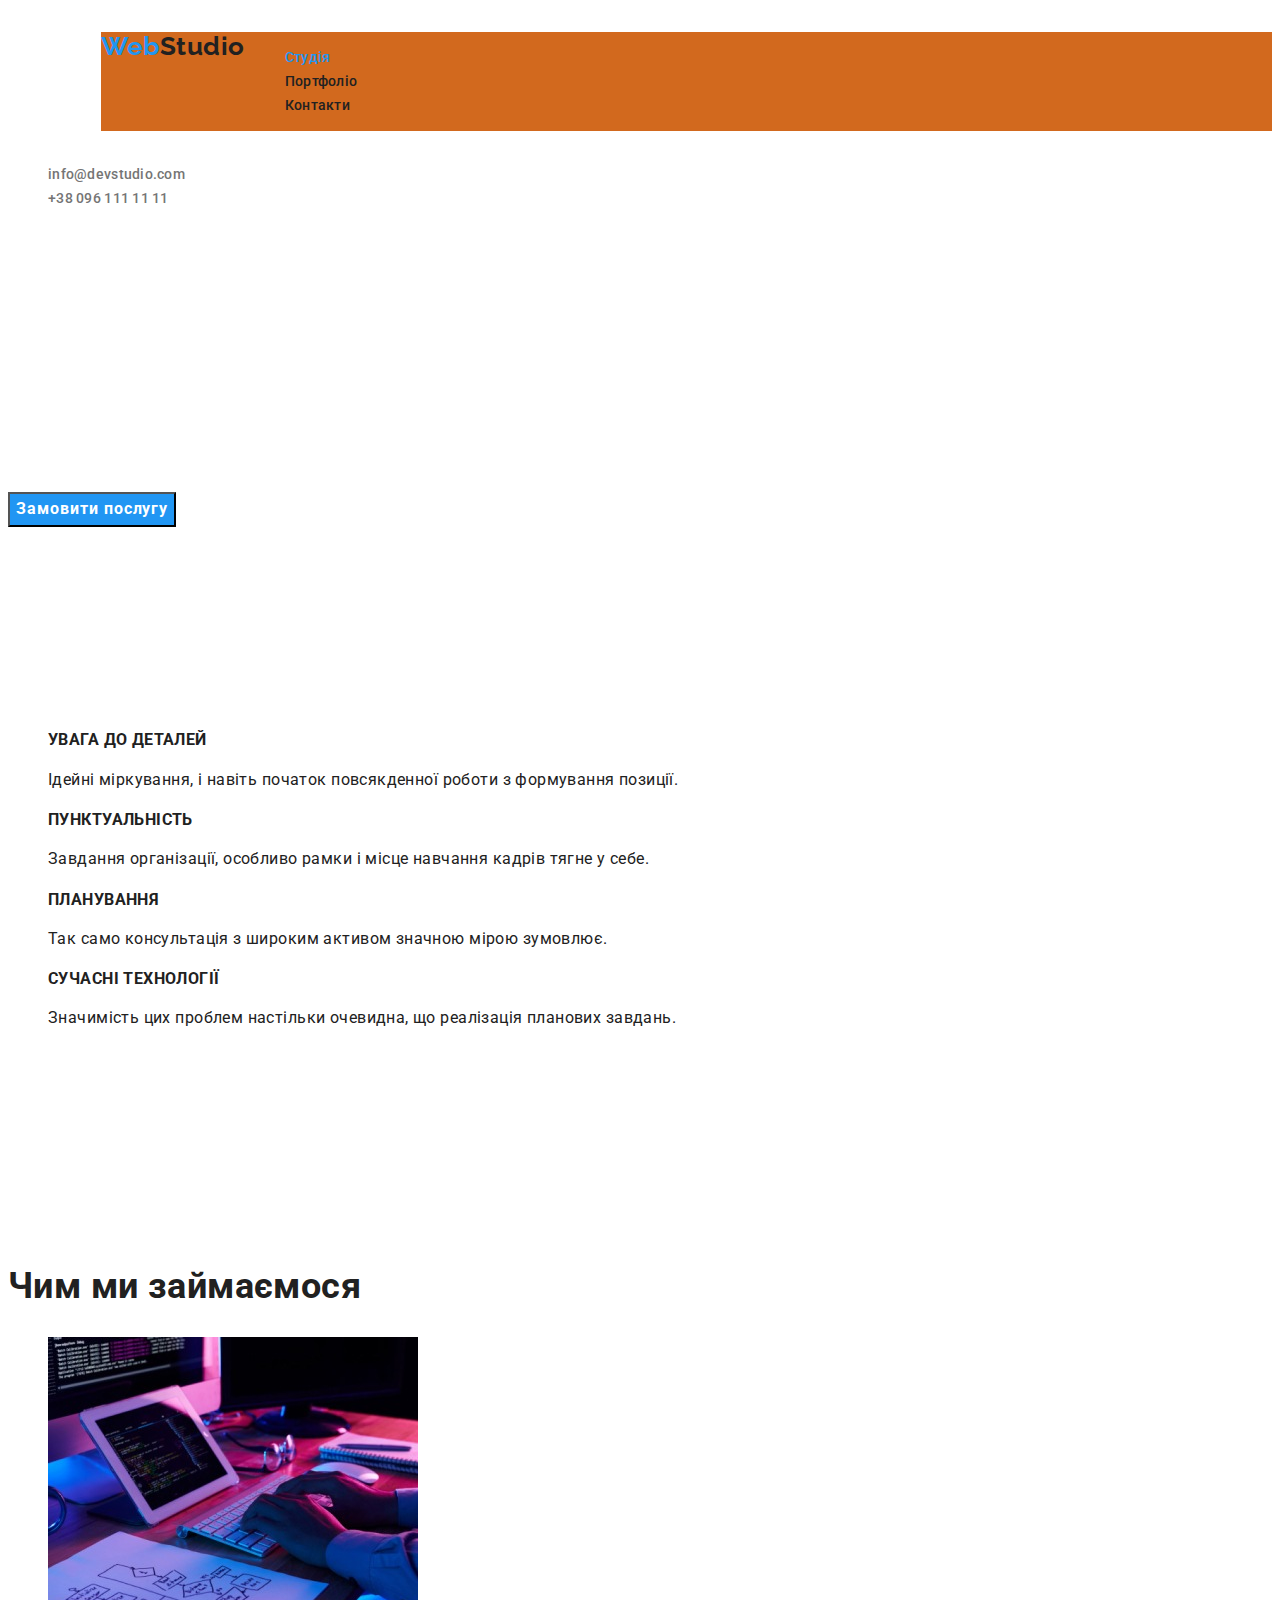
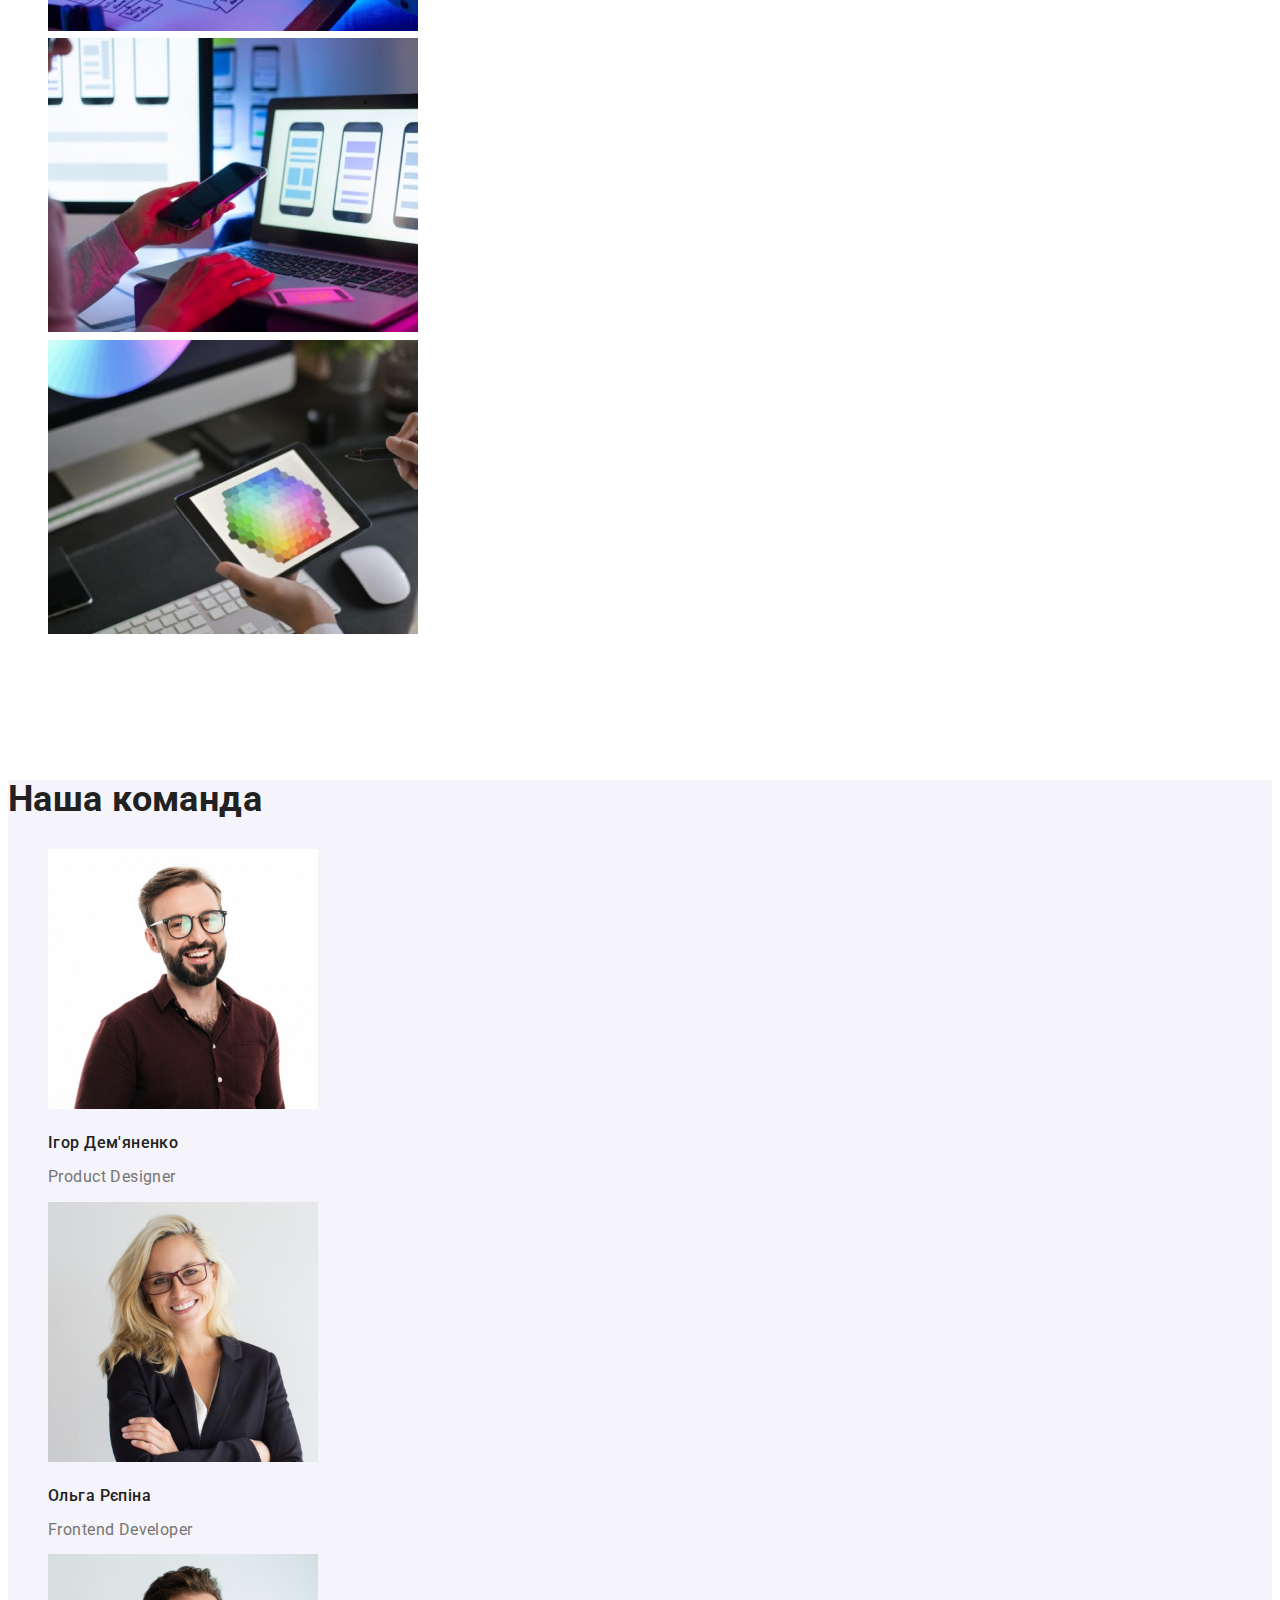
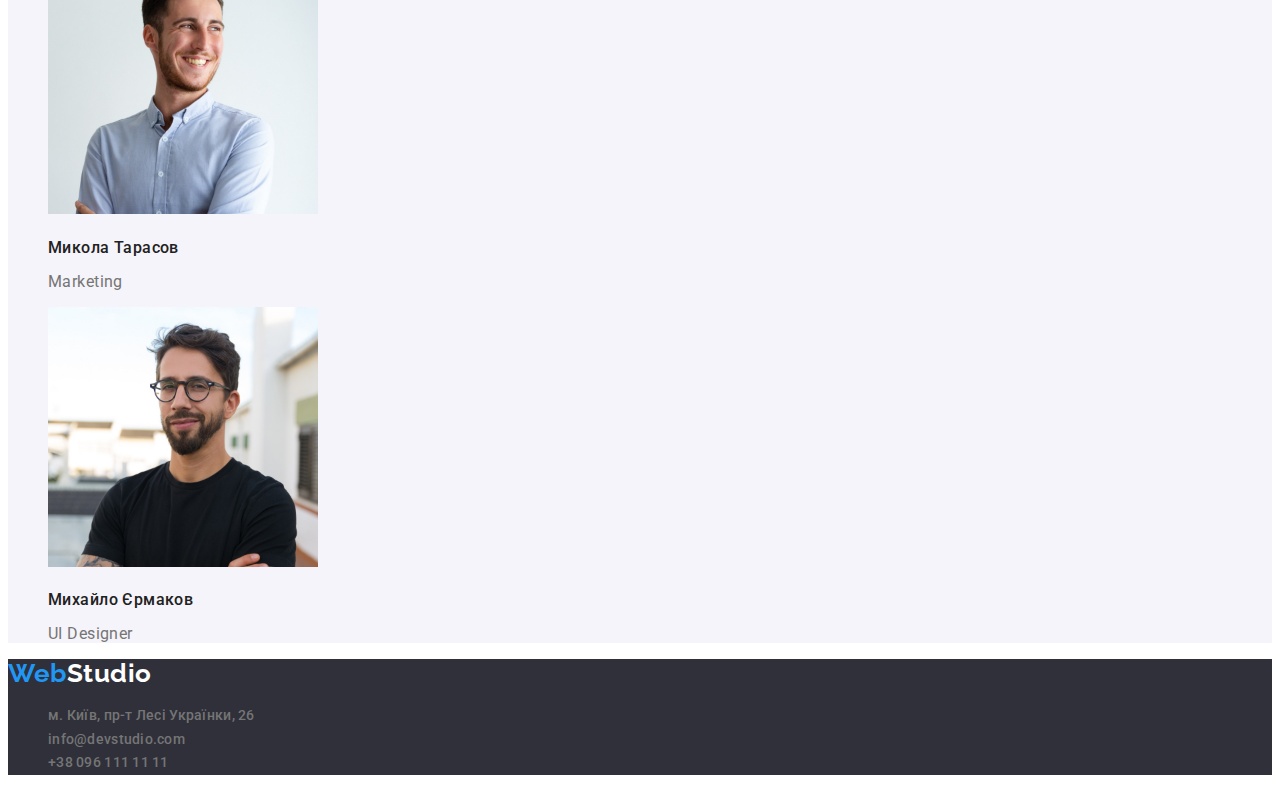
==== index.html @ f7df2177 "update" ====
<!DOCTYPE html>
<html lang="uk">

<head>
    <meta charset="UTF-8">
    <meta http-equiv="X-UA-Compatible" content="IE=edge">
    <meta name="viewport" content="width=device-width, initial-scale=1.0">
    <link rel="preconnect" href="https://fonts.googleapis.com">
    <link rel="preconnect" href="https://fonts.gstatic.com" crossorigin>
    <link href="https://fonts.googleapis.com/css2?family=Raleway:wght@700&family=Roboto:wght@400;500;700;900&display=swap"
        rel="stylesheet">
    <link rel="stylesheet" href="css/styles.css">
    <link rel="stylesheet" href="node_modules/modern-normalize/modern-normalize.css">
    <link rel="stylesheet" href="https://cdnjs.cloudflare.com/ajax/libs/modern-normalize/1.1.0/modern-normalize.min.css"
        integrity="sha512-wpPYUAdjBVSE4KJnH1VR1HeZfpl1ub8YT/NKx4PuQ5NmX2tKuGu6U/JRp5y+Y8XG2tV+wKQpNHVUX03MfMFn9Q=="
        crossorigin="anonymous" referrerpolicy="no-referrer" />
    <title>WebStudio</title>
</head>

<body>
    <!--Header-->
    <header>
        <div>
        <nav class="nav-list">
            <a href="" class="webstudio"><span>Web</span>Studio</a>
            <ul class="site-nav">
                <li><a  href="index.html" class="link current">Студія</a></li>
                <li><a  href="portfolio.html" class="link">Портфоліо</a></li>
                <li><a  href="" class="link">Контакти</a></li>
            </ul>
        </nav>
        </div>
        <!--Contacts-->
        <div class="inline">
        <ul class="contacts">
            <li>
                <a href="mailto:info@devstudio.com">info@devstudio.com</a>
            </li>
            <li>
                <a href="tel:+380961111111">+38 096 111 11 11</a>
            </li>
        </ul>
        </div>
    </header>
    <main>

        <!--Banner-->
    <section class="section">  
        <div class="banner">
            <h1 class="heading">Ефективні рішення для вашого бізнесу</h1>
            <button type="button" class="buttons">Замовити послугу</button>
        </div>
    </section>

        <!--Benefits-->
        <section class="section">
            <div>
            <h2 class="visually-hidden">Наші переваги</h2>
            <ul>
                <li>
                    <h3 class="benefits">Увага до деталей</h3>
                    <p>Ідейні міркування, і навіть початок повсякденної роботи з формування позиції.</p>
                </li>
                <li>
                    <h3 class="benefits">Пунктуальність</h3>
                    <p>Завдання організації, особливо рамки і місце навчання кадрів тягне у себе.</p>
                </li>
                <li>
                    <h3 class="benefits">Планування</h3>
                    <p>Так само консультація з широким активом значною мірою зумовлює.</p>
                </li>
                <li>
                    <h3 class="benefits">Сучасні технології</h3>
                    <p>Значимість цих проблем настільки очевидна, що реалізація планових завдань.</p>
                </li>
            </ul>
            </div>
        </section>

        <!--Work-->
        <section class="section">
            <div>
            <h2 class="work">Чим ми займаємося</h2>
            <ul>
                <li><img src="images/box1.jpg" alt="фото1" width="370" height="294"></li>
                <li><img src="images/box2.jpg" alt="фото2" width="370" height="294"></li>
                <li><img src="images/box3.jpg" alt="фото3" width="370" height="294"></li>
            </ul>
            </div>
        </section>

        <!--Commands-->
        <section class="commands">
            <div>
            <h2 class="our-team">Наша команда</h2>
            <ul>
                <li><img src="images/img1.jpg" alt="Ігор Дем'яненко" width="270" height="260">
                    <h3 class="team">Ігор Дем'яненко</h3>
                    <p class="paragraph">Product Designer</p>
                </li>
                <li><img src="images/img2.jpg" alt="Ольга Рєпіна" width="270" height="260">
                    <h3 class="team">Ольга Рєпіна</h3>
                    <p class="paragraph">Frontend Developer</p>
                </li>
                <li><img src="images/img3.jpg" alt="Микола Тарасов" width="270" height="260">
                    <h3 class="team">Микола Тарасов</h3>
                    <p class="paragraph">Marketing</p>
                </li>
                <li><img src="images/img4.jpg" alt="Михайло Єрмаков" width="270" height="260">
                    <h3 class="team">Михайло Єрмаков</h3>
                    <p class="paragraph">UI Designer</p>
                </li>
            </ul>
            </div>
        </section>
    </main>

    <!--Footer-->
    <footer>
        <a href="" class="webstudio"><span>Web</span><span class="studio-logo">Studio</span></a>
        <address>
            <ul class="contacts">
                <li>
                    <a href="https://www.google.com/maps/d/viewer?mid=10uSM3H-mIU3GznYo2szRIEphczw&hl=en_US&ll=50.426968125441725%2C30.542743294286606&z=16"
                        target="_blank" rel="noopener noreferrer">м. Київ, пр-т Лесі Українки, 26</a>
                </li>
                <li>
                    <a href="mailto:info@devstudio.com">info@devstudio.com</a>
                </li>
                <li>
                    <a href="tel:+380961111111">+38 096 111 11 11</a>
                </li>
            </ul>
        </address>
    </footer>
</body>

</html>
---- css/styles.css ----
body {
    font-family: 'Roboto', sans-serif;
    background-color: var( --body-color);
    color: var(--text-color);
    font-weight: 400;
    font-size: 14px;
    line-height: 1.7;
    letter-spacing: 0.03em;
}
:root {
    --body-color: #fff;
    --text-color: #757575;
    --a-color: #2196F3;
    --title-color: #212121;
    --bg-color: #F5F4FA;
    --caption-color: #2F303A;
    --heading-color: #FFFFFF;
    --buttons-hover: #188CE8;
}
/* button */
.btn {
    font-weight: 500;
    font-size: 16px;
    line-height: 1.6;
    text-align: center;
    letter-spacing: 0.03em;
    font-family: inherit;
    background-color: var(--bg-color);
    color: var(--title-color);
}
button {
    cursor: pointer;
}
button:hover, button:focus {
    background-color: var(--a-color);
    color: var(--heading-color);
    filter: drop-shadow(0px 4px 4px rgba(0, 0, 0, 0.25));
}
.buttons {
    font-weight: 700;
    font-size: 16px;
    line-height: 1.8;
    text-align: center;
    letter-spacing: 0.06em;
    font-family: inherit;
    background-color: var(--a-color);
    color: var(--heading-color);

}
.buttons:hover, .buttons:focus {
    background-color: var(--buttons-hover);
}
.btn:active {
    filter: drop-shadow(0px 4px 4px rgba(0, 0, 0, 0.25));
}

/* links */
.caption {
    background-color: var(--caption-color);
}
.section-portfolio {
    background-color: var(--heading-color);
}
a {
    text-decoration: none;
    font-weight: 500;
    line-height: 1.1;
    letter-spacing: 0.02em;
    color: var(--title-color);
}
a:focus, a:hover {
    color: var(--a-color);
}

.contacts a {
    color:  var(--text-color);
    font-style: normal;
}
.contacts a:hover, .contacts a:focus{
    color: var(--a-color);
}
.webstudio {
    font-family: 'Raleway', sans-serif;
    font-weight: 700;
    font-size: 26px;
    line-height: 1.1;
}
span {
    color: var(--a-color);
}
header {
    background-color: var(--heading-color);
}
.site-nav .link.current {
color: var(--a-color);
}

/* text */
.heading {
    color: var(--heading-color);
    margin-left: 452px;
}
h1 {
    font-weight: 900;
    font-size: 44px;
    line-height: 1.3;
    letter-spacing: 0.06em;
    text-transform: uppercase;
    color: var(--title-color);
}
h2 {
    color: var(--title-color);
}
p {
    font-family: 'Roboto';
    font-size: 16px;
    line-height: 1.8;
    color: var(--title-color);
}
.team {
    font-weight: 500;
    font-size: 16px;
    line-height: 19px;   
    color: var(--title-color);
}
.paragraph {
    line-height: 1.1;
    color: var(--text-color);
}
.project-paragraphs {
    line-height: 1.8;
    color: var(--text-color);
}


ul {
    list-style: none;
}
.projects-names {
    font-weight: 700;
    font-size: 18px;
    line-height: 2;
    letter-spacing: 0.06em;
    color: var(--title-color);
}
.benefits {
    font-weight: 700;
    line-height: 1.1;
    text-transform: uppercase;
    color: var(--title-color);
}
.work, .our-team {
    font-weight: 700;
    font-size: 36px;
    line-height: 1.1;
}

.commands {
    background-color: var(--bg-color);
}
/* footer */
footer {
    background-color: var( --caption-color);

}

.studio-logo {
    color: var(--heading-color);
}

.visually-hidden { 
    position: absolute; 
    width: 1px;  
    height: 1px; 
    margin: -1px;  
    border: 0;  
    padding: 0;
    white-space: nowrap; 
    clip-path: inset(100%);
    clip: rect(0 0 0 0);  
    overflow: hidden;
}


.section {
    padding-top: 94px;
    padding-bottom: 94px;
}

.nav-list {
    display: flex;
    margin-top: 32px;
    margin-bottom: 32px;
    margin-left: 93px;
    background-color: chocolate;
}
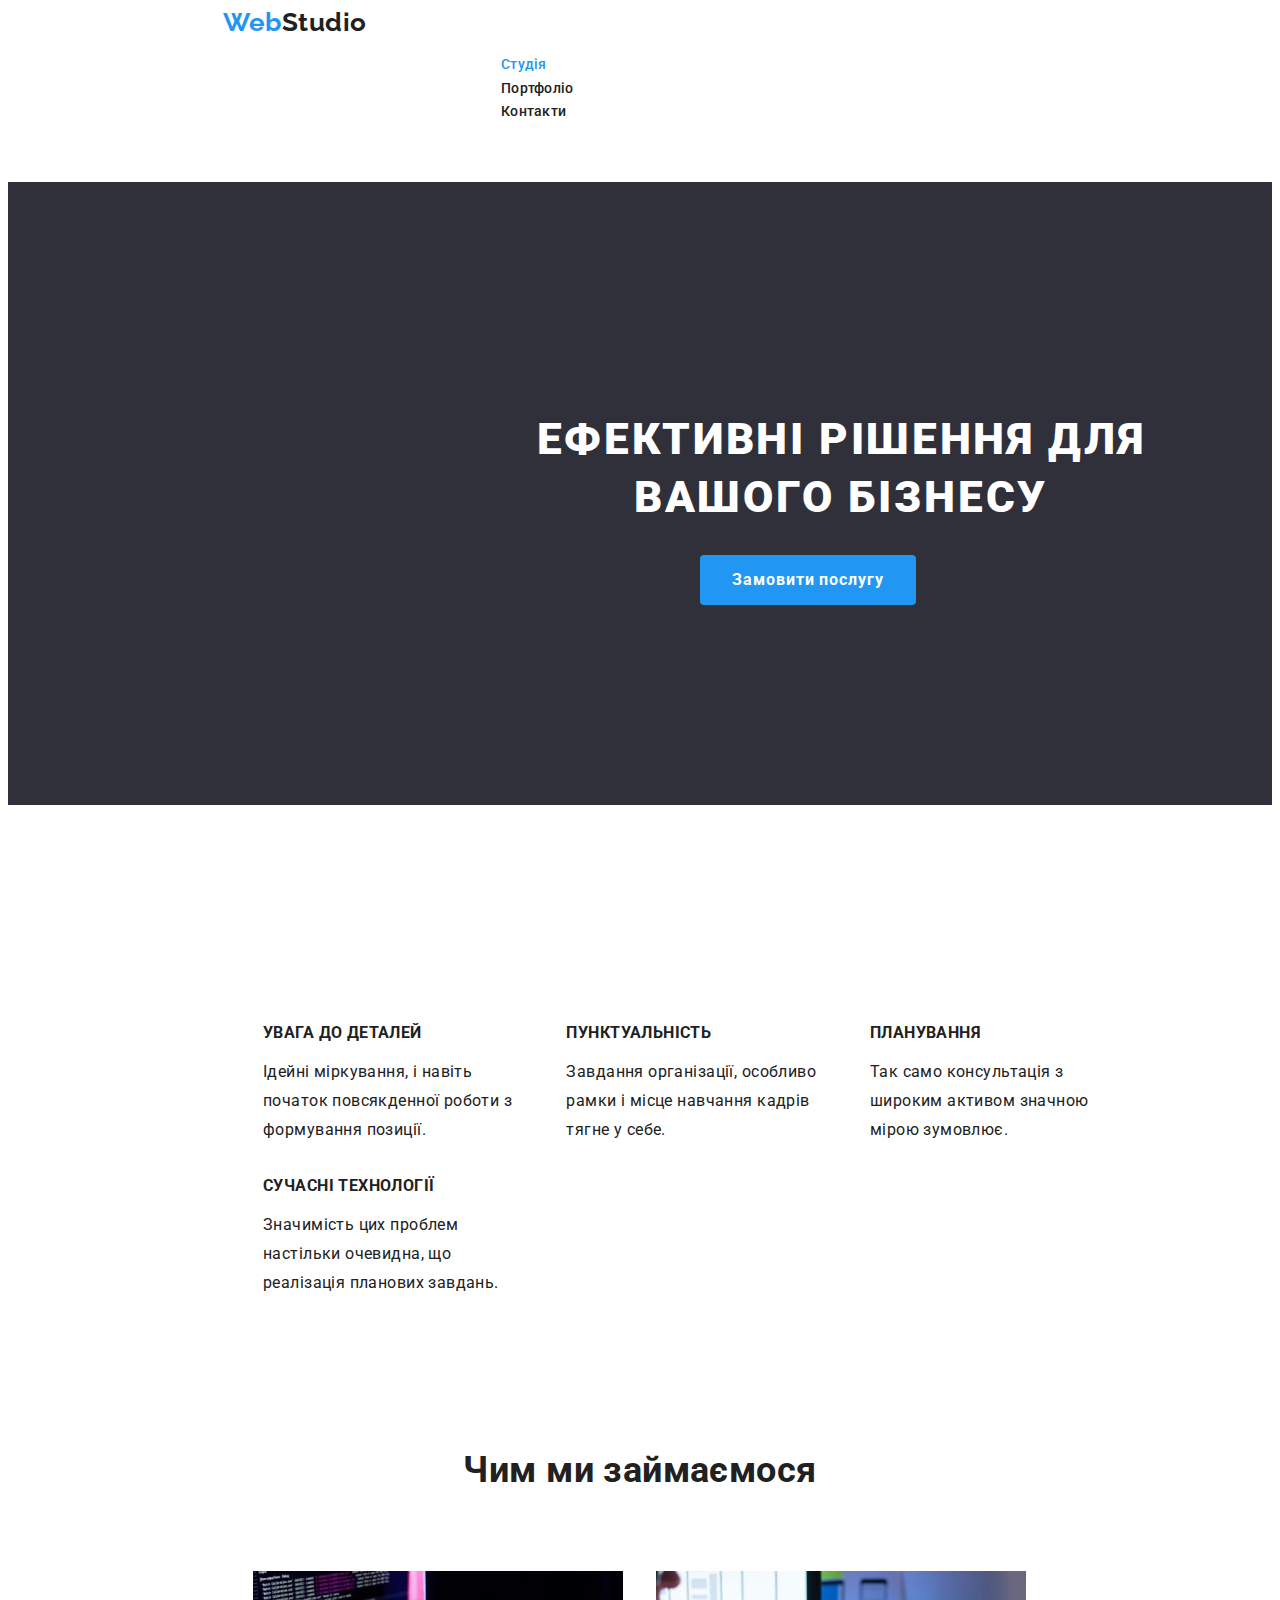
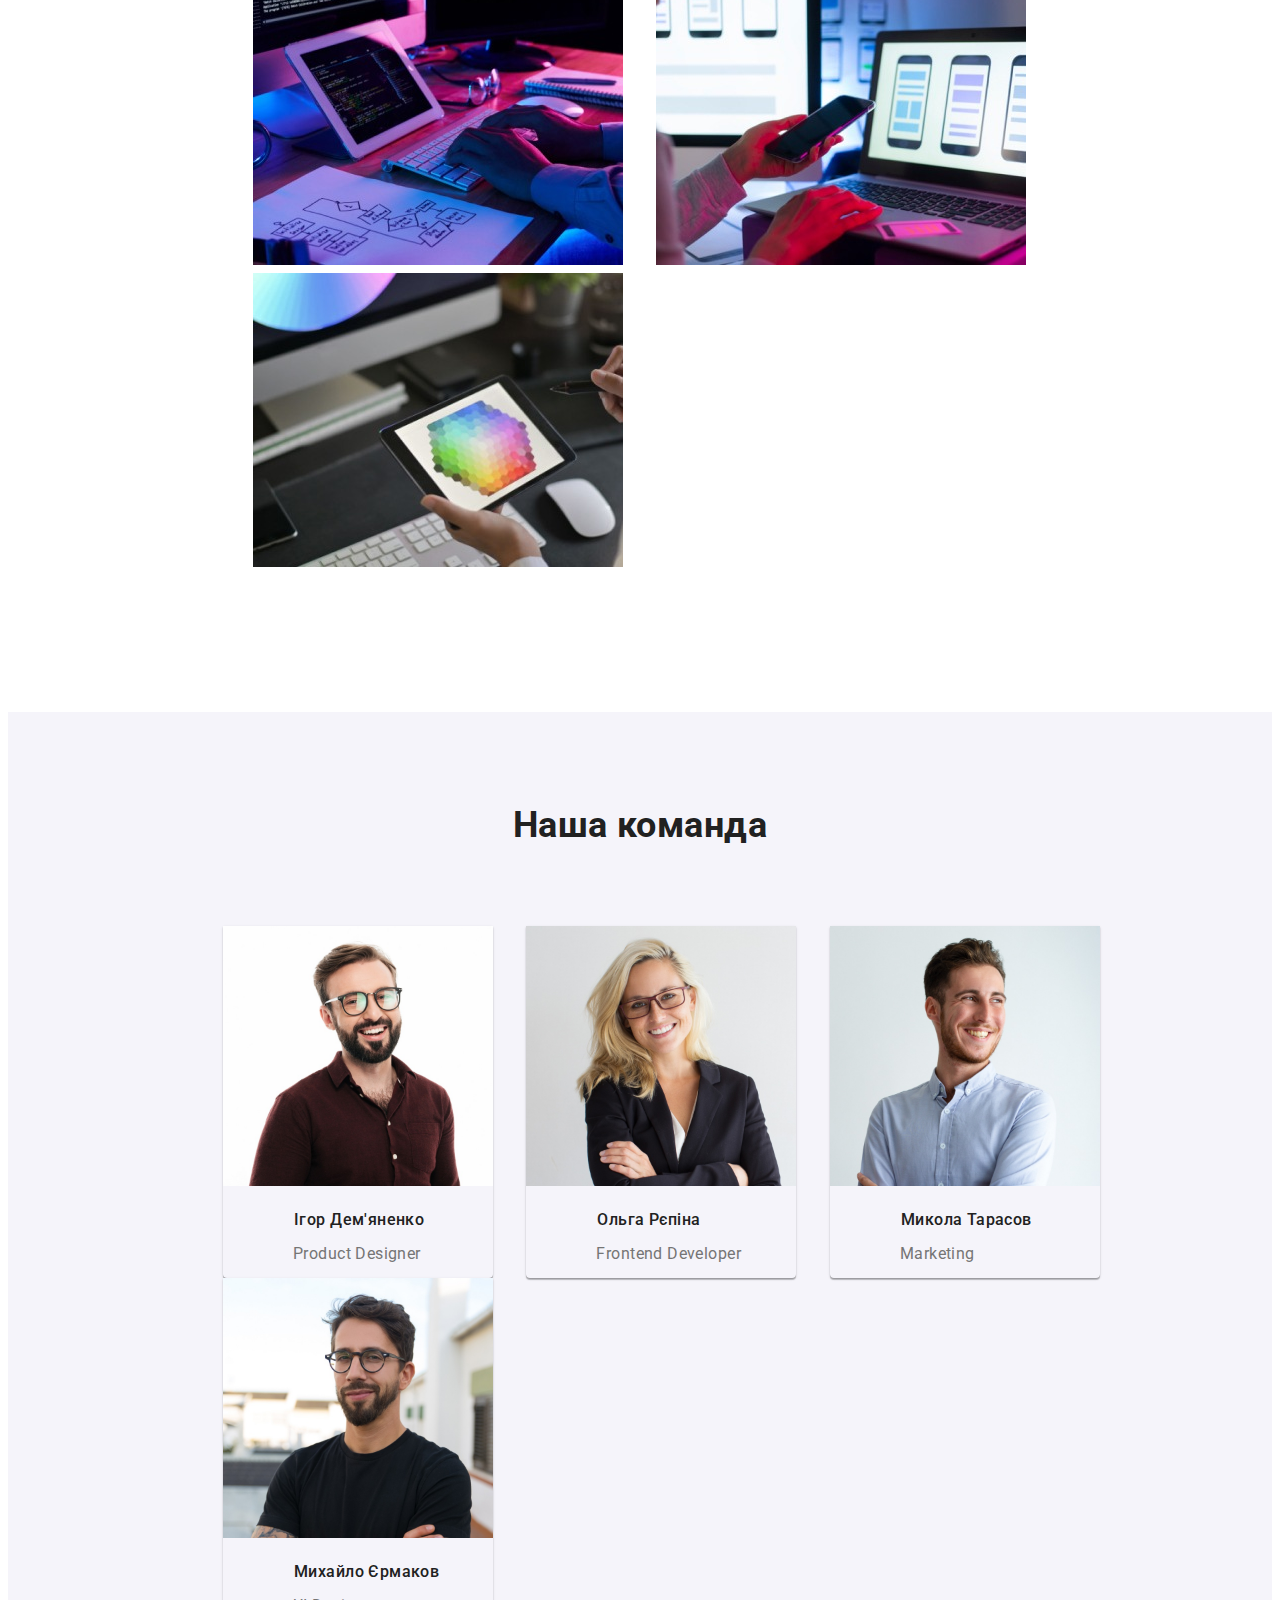
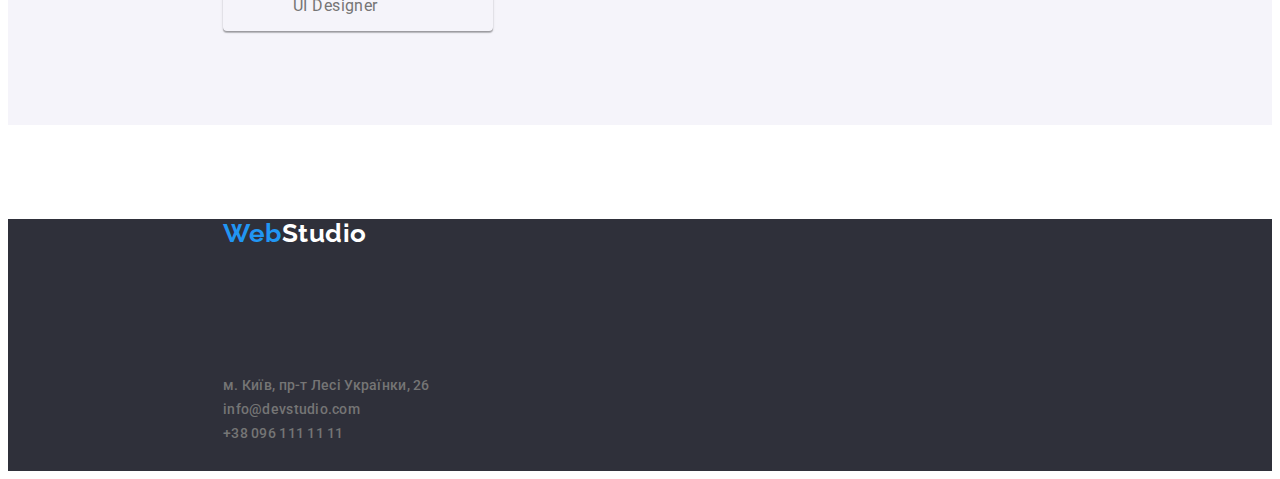
==== commit 4d849190: "update" ====
--- a/index.html
+++ b/index.html
@@ -19,24 +19,22 @@
 
 <body>
     <!--Header-->
-    <header>
-        <div>
+    <header class="header-page">
         <nav class="nav-list">
             <a href="" class="webstudio"><span>Web</span>Studio</a>
             <ul class="site-nav">
-                <li><a  href="index.html" class="link current">Студія</a></li>
-                <li><a  href="portfolio.html" class="link">Портфоліо</a></li>
-                <li><a  href="" class="link">Контакти</a></li>
+                <li class="header-li"><a  href="index.html" class="link current">Студія</a></li>
+                <li class="header-li"><a  href="portfolio.html" class="link">Портфоліо</a></li>
+                <li class="header-li"><a  href="" class="link">Контакти</a></li>
             </ul>
         </nav>
-        </div>
         <!--Contacts-->
         <div class="inline">
-        <ul class="contacts">
-            <li>
+        <ul class="contacts-header">
+            <li class="contacts-li">
                 <a href="mailto:info@devstudio.com">info@devstudio.com</a>
             </li>
-            <li>
+            <li class="contacts-li">
                 <a href="tel:+380961111111">+38 096 111 11 11</a>
             </li>
         </ul>
@@ -45,7 +43,7 @@
     <main>
 
         <!--Banner-->
-    <section class="section">  
+    <section class="section">
         <div class="banner">
             <h1 class="heading">Ефективні рішення для вашого бізнесу</h1>
             <button type="button" class="buttons">Замовити послугу</button>
@@ -53,66 +51,68 @@
     </section>
 
         <!--Benefits-->
+        
         <section class="section">
-            <div>
+            <div class="benefits-div">
             <h2 class="visually-hidden">Наші переваги</h2>
-            <ul>
-                <li>
+            <ul class="benefits-ul">
+                <li class="benefits-list">
                     <h3 class="benefits">Увага до деталей</h3>
                     <p>Ідейні міркування, і навіть початок повсякденної роботи з формування позиції.</p>
                 </li>
-                <li>
+                <li class="benefits-list">
                     <h3 class="benefits">Пунктуальність</h3>
                     <p>Завдання організації, особливо рамки і місце навчання кадрів тягне у себе.</p>
                 </li>
-                <li>
+                <li class="benefits-list">
                     <h3 class="benefits">Планування</h3>
                     <p>Так само консультація з широким активом значною мірою зумовлює.</p>
                 </li>
-                <li>
+                <li class="benefits-list">
                     <h3 class="benefits">Сучасні технології</h3>
                     <p>Значимість цих проблем настільки очевидна, що реалізація планових завдань.</p>
                 </li>
             </ul>
-            </div>
         </section>
-
+        </div>
         <!--Work-->
-        <section class="section">
-            <div>
+        <section class="section-one">
+            <div class="work-div">
             <h2 class="work">Чим ми займаємося</h2>
-            <ul>
-                <li><img src="images/box1.jpg" alt="фото1" width="370" height="294"></li>
-                <li><img src="images/box2.jpg" alt="фото2" width="370" height="294"></li>
-                <li><img src="images/box3.jpg" alt="фото3" width="370" height="294"></li>
+            <ul class="work-ul">
+                <li class="work-list"><img src="images/box1.jpg" alt="фото1" width="370" height="294"></li>
+                <li class="work-list"><img src="images/box2.jpg" alt="фото2" width="370" height="294"></li>
+                <li class="work-list"><img src="images/box3.jpg" alt="фото3" width="370" height="294"></li>
             </ul>
             </div>
         </section>
 
         <!--Commands-->
-        <section class="commands">
-            <div>
+        
+        <section class="section">
+            <div class="team-div">
             <h2 class="our-team">Наша команда</h2>
-            <ul>
-                <li><img src="images/img1.jpg" alt="Ігор Дем'яненко" width="270" height="260">
+            <ul class="team-ul">
+                <li class="team-list"><img src="images/img1.jpg" alt="Ігор Дем'яненко" width="270" height="260">
                     <h3 class="team">Ігор Дем'яненко</h3>
                     <p class="paragraph">Product Designer</p>
                 </li>
-                <li><img src="images/img2.jpg" alt="Ольга Рєпіна" width="270" height="260">
+                <li class="team-list"><img src="images/img2.jpg" alt="Ольга Рєпіна" width="270" height="260">
                     <h3 class="team">Ольга Рєпіна</h3>
                     <p class="paragraph">Frontend Developer</p>
                 </li>
-                <li><img src="images/img3.jpg" alt="Микола Тарасов" width="270" height="260">
+                <li class="team-list"><img src="images/img3.jpg" alt="Микола Тарасов" width="270" height="260">
                     <h3 class="team">Микола Тарасов</h3>
                     <p class="paragraph">Marketing</p>
                 </li>
-                <li><img src="images/img4.jpg" alt="Михайло Єрмаков" width="270" height="260">
+                <li class="team-list"><img src="images/img4.jpg" alt="Михайло Єрмаков" width="270" height="260">
                     <h3 class="team">Михайло Єрмаков</h3>
                     <p class="paragraph">UI Designer</p>
                 </li>
             </ul>
             </div>
         </section>
+       
     </main>
 
     <!--Footer-->
--- a/css/styles.css
+++ b/css/styles.css
@@ -28,6 +28,8 @@
     font-family: inherit;
     background-color: var(--bg-color);
     color: var(--title-color);
+    border: none;
+    border-radius: 4px;
 }
 button {
     cursor: pointer;
@@ -46,7 +48,12 @@
     font-family: inherit;
     background-color: var(--a-color);
     color: var(--heading-color);
-
+    width: 216px;
+    height: 50px;
+    margin-left: 692px;
+    margin-right: 692px;
+    border: none;
+    border-radius: 4px;
 }
 .buttons:hover, .buttons:focus {
     background-color: var(--buttons-hover);
@@ -80,17 +87,28 @@
 .contacts a:hover, .contacts a:focus{
     color: var(--a-color);
 }
+
+
 .webstudio {
     font-family: 'Raleway', sans-serif;
     font-weight: 700;
     font-size: 26px;
     line-height: 1.1;
 }
+.contacts-header a {
+    color: var(--text-color);
+    font-style: normal;
+}
+.contacts-header a:hover, .contacts-header a:focus {
+    color: var(--a-color);
+}
+
 span {
     color: var(--a-color);
 }
 header {
     background-color: var(--heading-color);
+    height: 80px;
 }
 .site-nav .link.current {
 color: var(--a-color);
@@ -99,7 +117,10 @@
 /* text */
 .heading {
     color: var(--heading-color);
-    margin-left: 452px;
+    margin-left: 485px;
+    margin-right: 419px;
+    width: 696px;
+    text-align: center;
 }
 h1 {
     font-weight: 900;
@@ -123,14 +144,17 @@
     font-size: 16px;
     line-height: 19px;   
     color: var(--title-color);
+    padding-left: 71px;
 }
 .paragraph {
     line-height: 1.1;
     color: var(--text-color);
+    padding-left: 70px;
 }
 .project-paragraphs {
     line-height: 1.8;
     color: var(--text-color);
+    padding-left: 24px;
 }
 
 
@@ -143,6 +167,7 @@
     line-height: 2;
     letter-spacing: 0.06em;
     color: var(--title-color);
+    padding-left: 24px;
 }
 .benefits {
     font-weight: 700;
@@ -150,37 +175,43 @@
     text-transform: uppercase;
     color: var(--title-color);
 }
+
 .work, .our-team {
     font-weight: 700;
     font-size: 36px;
     line-height: 1.1;
 }
 
-.commands {
+.our-team {
+    padding-bottom: 50px;
+}
+.team-div {
     background-color: var(--bg-color);
 }
 /* footer */
 footer {
     background-color: var( --caption-color);
-
+    height: 252px;
 }
 
 .studio-logo {
     color: var(--heading-color);
 }
 
-.visually-hidden { 
-    position: absolute; 
-    width: 1px;  
-    height: 1px; 
-    margin: -1px;  
-    border: 0;  
+.visually-hidden {
+    position: absolute;
+    width: 1px;
+    height: 1px;
+    margin: -1px;
+    border: 0;
     padding: 0;
-    white-space: nowrap; 
+    white-space: nowrap;
     clip-path: inset(100%);
-    clip: rect(0 0 0 0);  
+    clip: rect(0 0 0 0);
     overflow: hidden;
 }
+
+
 
 
 .section {
@@ -188,10 +219,100 @@
     padding-bottom: 94px;
 }
 
-.nav-list {
+.container {
+    width: 1200px;
+    margin-left: auto;
+    margin-right: auto;
+}
+
+
+
+/* WebStudio */
+
+.banner {
+    background-color: var(--caption-color);
+    padding: 200px 0;
+}
+.benefits-list {
+    display: inline-block;
+    width: 270px;
+    margin-right: 30px;
+}
+.benefits-div {
+    padding-left: 215px;
+    margin: 0;
+}
+.work {
+    text-align: center;
+    padding-bottom: 50px;
+}
+.work-list {
+    margin: 0;
+    display: inline-block;
+    margin-left: 30px;
+}
+.work-ul {
+    padding-left: 215px;
+    padding-right: 215px;
+}
+.our-team {
+    text-align: center;
+    padding-top: 94px;
+}
+
+.team-ul {
+    padding-left: 215px;
+    padding-bottom: 94px;
+    margin-bottom: 0;
+}
+.team-list {
+    margin: 0;
+    display: inline-block;
+    margin-right: 30px;
+    box-shadow: 0px 1px 3px rgba(0, 0, 0, 0.12), 0px 1px 1px rgba(0, 0, 0, 0.14), 0px 2px 1px rgba(0, 0, 0, 0.2);
+    border-radius: 0px 0px 4px 4px;
+}
+
+.contacts {
+    padding-left: 215px;
+    padding-top: 111px;
+}
+.contacts-li {
+    display: inline-block;
+}
+.header-li {
+    padding-left: 453px;
+
+}
+.header-page {
     display: flex;
-    margin-top: 32px;
-    margin-bottom: 32px;
-    margin-left: 93px;
-    background-color: chocolate;
-}+}
+.contacts-header {
+    padding-left: 1078px;
+}
+/* Portfolio */
+.filters-div {
+    padding-left: 512px;
+    padding-top: 174px;
+    padding-bottom: 34px;
+}
+.btn-list {
+    display: inline-block;
+}
+.webstudio {
+    padding-left: 215px;
+}
+.cards {
+    display: inline-block;
+    border: 1px solid #EEEEEE;
+    box-shadow: 0px 1px 1px rgba(0, 0, 0, 0.12), 0px 4px 4px rgba(0, 0, 0, 0.06), 1px 4px 6px rgba(0, 0, 0, 0.16);
+    margin: 0;
+    margin-right: 30px;
+    margin-bottom: 34px;
+}
+.projects {
+    padding-left: 215px;
+    padding: 0;
+    margin: 0;
+}
+
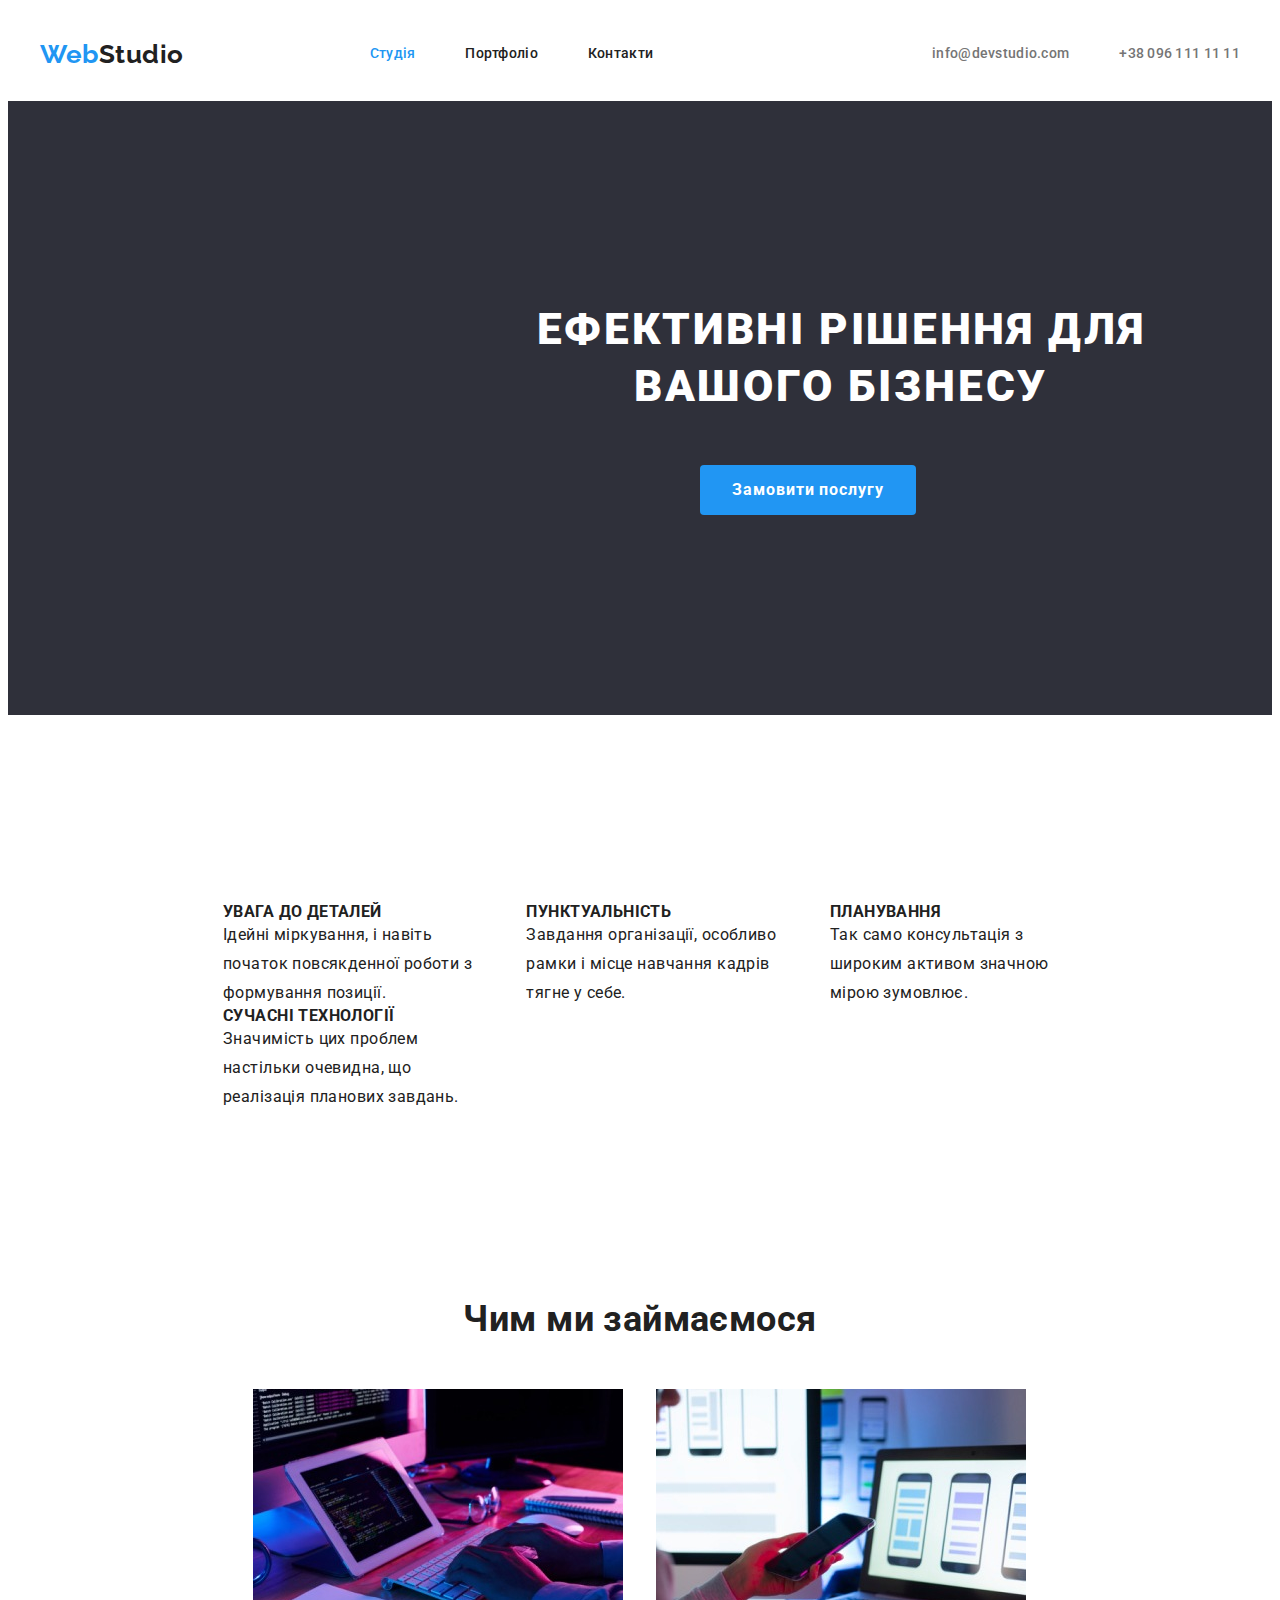
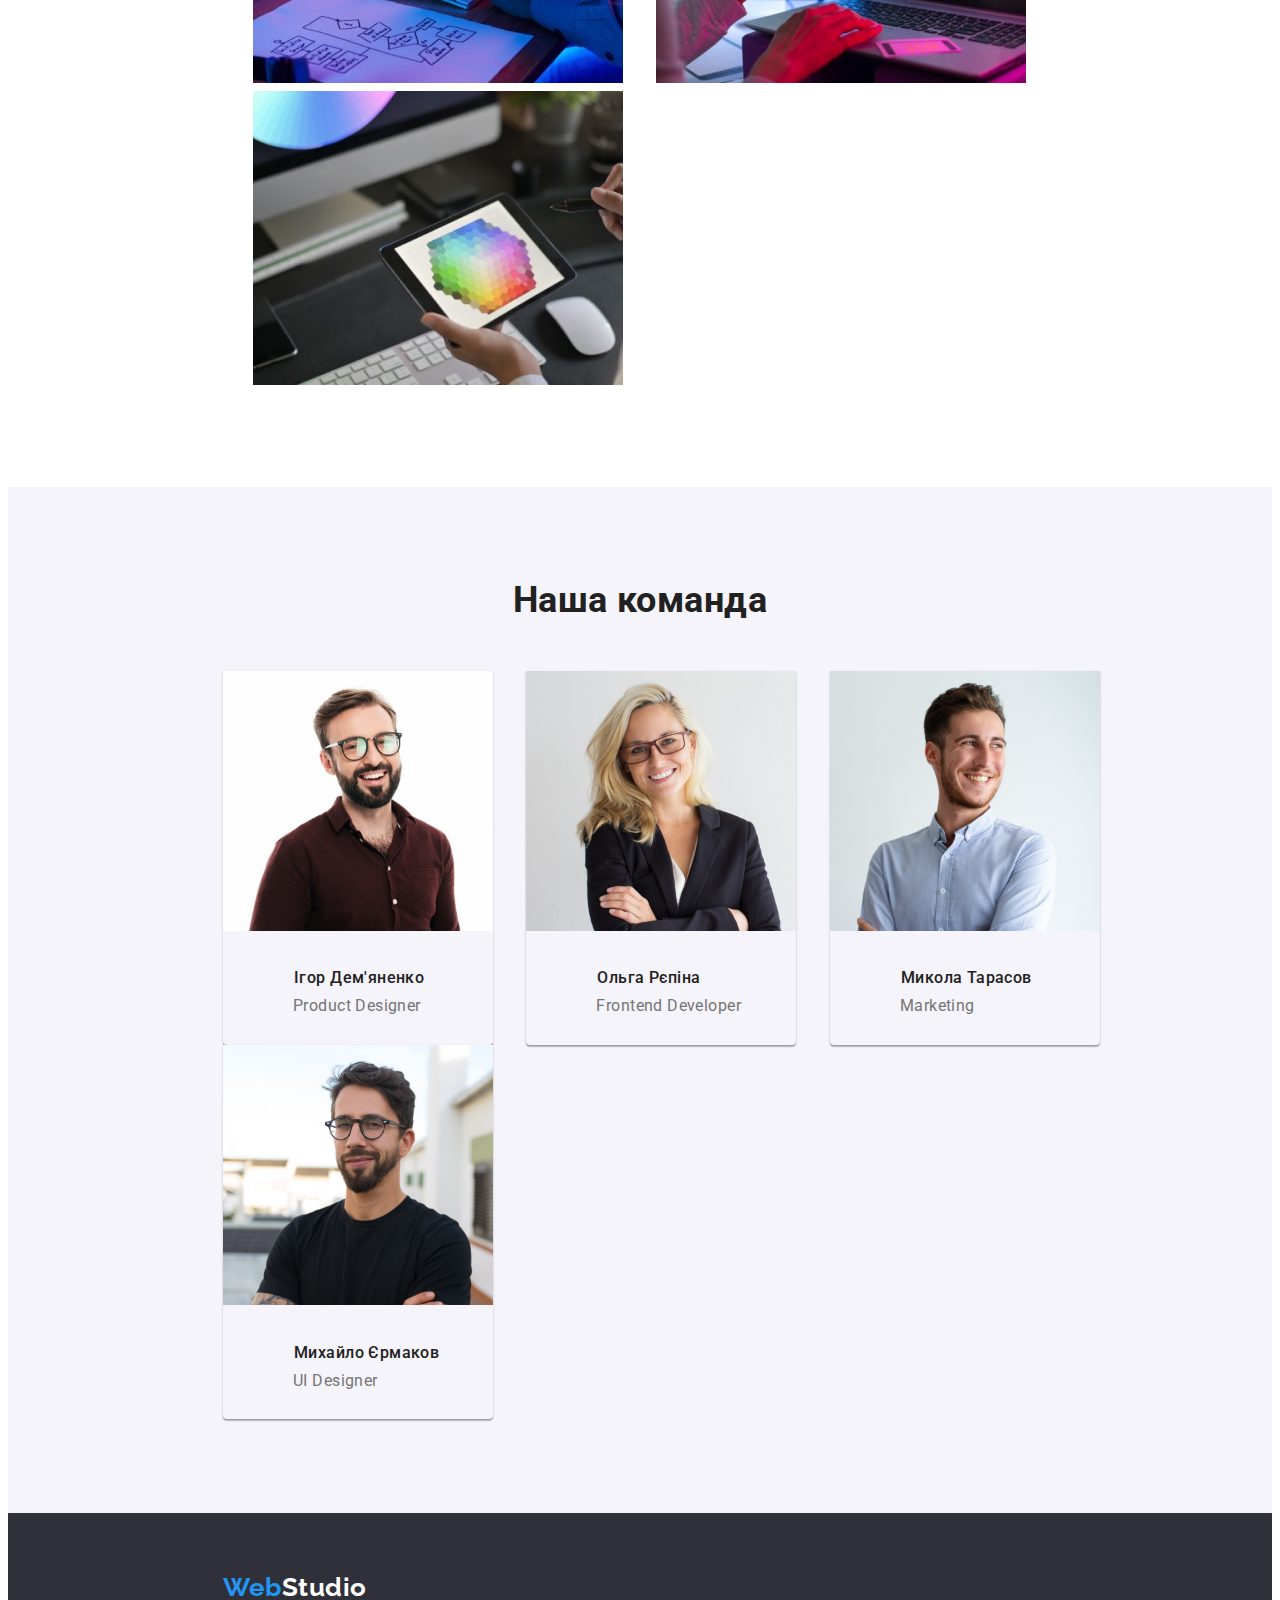
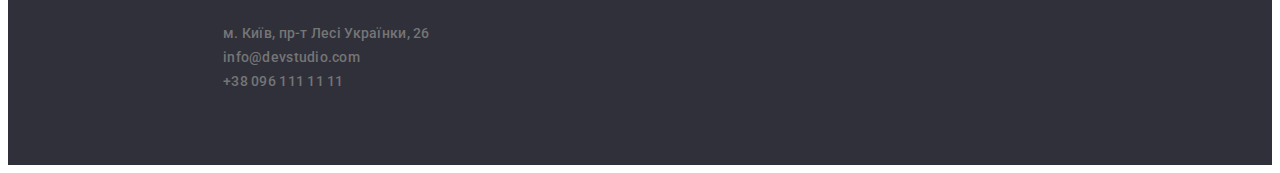
==== commit 667abd5c: "hw-03" ====
--- a/index.html
+++ b/index.html
@@ -9,17 +9,18 @@
     <link rel="preconnect" href="https://fonts.gstatic.com" crossorigin>
     <link href="https://fonts.googleapis.com/css2?family=Raleway:wght@700&family=Roboto:wght@400;500;700;900&display=swap"
         rel="stylesheet">
-    <link rel="stylesheet" href="css/styles.css">
     <link rel="stylesheet" href="node_modules/modern-normalize/modern-normalize.css">
     <link rel="stylesheet" href="https://cdnjs.cloudflare.com/ajax/libs/modern-normalize/1.1.0/modern-normalize.min.css"
         integrity="sha512-wpPYUAdjBVSE4KJnH1VR1HeZfpl1ub8YT/NKx4PuQ5NmX2tKuGu6U/JRp5y+Y8XG2tV+wKQpNHVUX03MfMFn9Q=="
         crossorigin="anonymous" referrerpolicy="no-referrer" />
+        <link rel="stylesheet" href="css/styles.css">
     <title>WebStudio</title>
 </head>
 
 <body>
     <!--Header-->
-    <header class="header-page">
+    <header>
+        <div class="container-header">
         <nav class="nav-list">
             <a href="" class="webstudio"><span>Web</span>Studio</a>
             <ul class="site-nav">
@@ -29,7 +30,6 @@
             </ul>
         </nav>
         <!--Contacts-->
-        <div class="inline">
         <ul class="contacts-header">
             <li class="contacts-li">
                 <a href="mailto:info@devstudio.com">info@devstudio.com</a>
@@ -43,8 +43,8 @@
     <main>
 
         <!--Banner-->
-    <section class="section">
-        <div class="banner">
+    <section class="banner">
+        <div>
             <h1 class="heading">Ефективні рішення для вашого бізнесу</h1>
             <button type="button" class="buttons">Замовити послугу</button>
         </div>
@@ -53,6 +53,7 @@
         <!--Benefits-->
         
         <section class="section">
+            
             <div class="benefits-div">
             <h2 class="visually-hidden">Наші переваги</h2>
             <ul class="benefits-ul">
@@ -74,7 +75,7 @@
                 </li>
             </ul>
         </section>
-        </div>
+        
         <!--Work-->
         <section class="section-one">
             <div class="work-div">
@@ -89,8 +90,8 @@
 
         <!--Commands-->
         
-        <section class="section">
-            <div class="team-div">
+        <section class="section-team">
+            <div>
             <h2 class="our-team">Наша команда</h2>
             <ul class="team-ul">
                 <li class="team-list"><img src="images/img1.jpg" alt="Ігор Дем'яненко" width="270" height="260">
@@ -117,7 +118,7 @@
 
     <!--Footer-->
     <footer>
-        <a href="" class="webstudio"><span>Web</span><span class="studio-logo">Studio</span></a>
+        <a href="" class="webstudio-footer"><span>Web</span><span class="studio-logo">Studio</span></a>
         <address>
             <ul class="contacts">
                 <li>
--- a/css/styles.css
+++ b/css/styles.css
@@ -1,4 +1,7 @@
-
+h1,h2,h3,p,ul {
+     margin: 0;
+     padding: 0;
+}
 body {
     font-family: 'Roboto', sans-serif;
     background-color: var( --body-color);
@@ -94,6 +97,8 @@
     font-weight: 700;
     font-size: 26px;
     line-height: 1.1;
+    margin: 0;
+    
 }
 .contacts-header a {
     color: var(--text-color);
@@ -108,12 +113,17 @@
 }
 header {
     background-color: var(--heading-color);
-    height: 80px;
 }
 .site-nav .link.current {
-color: var(--a-color);
-}
-
+    color: var(--a-color);
+}
+
+.site-nav {
+    display: flex;
+    gap: 50px;
+    align-items: center;
+    margin-left: 93px;
+}
 /* text */
 .heading {
     color: var(--heading-color);
@@ -121,6 +131,7 @@
     margin-right: 419px;
     width: 696px;
     text-align: center;
+    margin-bottom: 50px;
 }
 h1 {
     font-weight: 900;
@@ -145,16 +156,20 @@
     line-height: 19px;   
     color: var(--title-color);
     padding-left: 71px;
+    padding-top: 30px;
+    padding-bottom: 10px;
 }
 .paragraph {
     line-height: 1.1;
     color: var(--text-color);
     padding-left: 70px;
+    padding-bottom: 30px;
 }
 .project-paragraphs {
     line-height: 1.8;
     color: var(--text-color);
     padding-left: 24px;
+    padding-bottom: 20px;
 }
 
 
@@ -182,12 +197,8 @@
     line-height: 1.1;
 }
 
-.our-team {
-    padding-bottom: 50px;
-}
-.team-div {
-    background-color: var(--bg-color);
-}
+
+
 /* footer */
 footer {
     background-color: var( --caption-color);
@@ -210,22 +221,38 @@
     clip: rect(0 0 0 0);
     overflow: hidden;
 }
-
-
+.webstudio-footer {
+    font-family: 'Raleway', sans-serif;
+    font-weight: 700;
+    font-size: 26px;
+    line-height: 1.1;
+    padding-top: 60px;
+    padding-bottom: 20px;
+    padding-left: 215px;
+    display: inline-block;
+}
 
 
 .section {
     padding-top: 94px;
-    padding-bottom: 94px;
-}
-
+}
+
+.container-header {
+    width: 1200px;
+    margin: 0 auto;
+    padding: 0 15px;
+    display: flex;
+    align-items: center;
+}
 .container {
     width: 1200px;
     margin-left: auto;
     margin-right: auto;
-}
-
-
+    padding: 0 15px;
+}
+.header-class {
+    border-bottom: 1px solid #ECECEC;
+}
 
 /* WebStudio */
 
@@ -240,7 +267,8 @@
 }
 .benefits-div {
     padding-left: 215px;
-    margin: 0;
+    margin-top: 94px;
+    margin-bottom: 94px;
 }
 .work {
     text-align: center;
@@ -258,11 +286,11 @@
 .our-team {
     text-align: center;
     padding-top: 94px;
+    padding-bottom: 50px;
 }
 
 .team-ul {
     padding-left: 215px;
-    padding-bottom: 94px;
     margin-bottom: 0;
 }
 .team-list {
@@ -275,44 +303,50 @@
 
 .contacts {
     padding-left: 215px;
-    padding-top: 111px;
-}
-.contacts-li {
-    display: inline-block;
-}
-.header-li {
-    padding-left: 453px;
-
-}
-.header-page {
-    display: flex;
-}
+    padding-bottom: 60px;
+}
+
+.nav-list {
+    display: flex;
+    gap: 93px;
+    align-items: center;
+    padding: 32px 0;
+    
+}
+
 .contacts-header {
-    padding-left: 1078px;
+    display: flex;
+    gap: 50px;
+    margin-left: auto;
+    align-items: center;
+}
+.section-team  {
+    background-color: var(--bg-color);
+    padding-bottom: 94px;
+}
+.section-one {
+    padding-bottom: 94px;
+    padding-top: 94px;
 }
 /* Portfolio */
-.filters-div {
-    padding-left: 512px;
-    padding-top: 174px;
-    padding-bottom: 34px;
-}
+
 .btn-list {
     display: inline-block;
 }
-.webstudio {
-    padding-left: 215px;
-}
+
 .cards {
-    display: inline-block;
-    border: 1px solid #EEEEEE;
     box-shadow: 0px 1px 1px rgba(0, 0, 0, 0.12), 0px 4px 4px rgba(0, 0, 0, 0.06), 1px 4px 6px rgba(0, 0, 0, 0.16);
     margin: 0;
-    margin-right: 30px;
+    flex-basis: calc((100% - 2 * 30px) / 3);
+}
+.projects {
+    display: flex;
+    flex-wrap: wrap;
+    gap: 30px;
+    padding-bottom: 94px;
+}
+.btn-ul {
+    margin-left: 512px;
     margin-bottom: 34px;
 }
-.projects {
-    padding-left: 215px;
-    padding: 0;
-    margin: 0;
-}
-
+
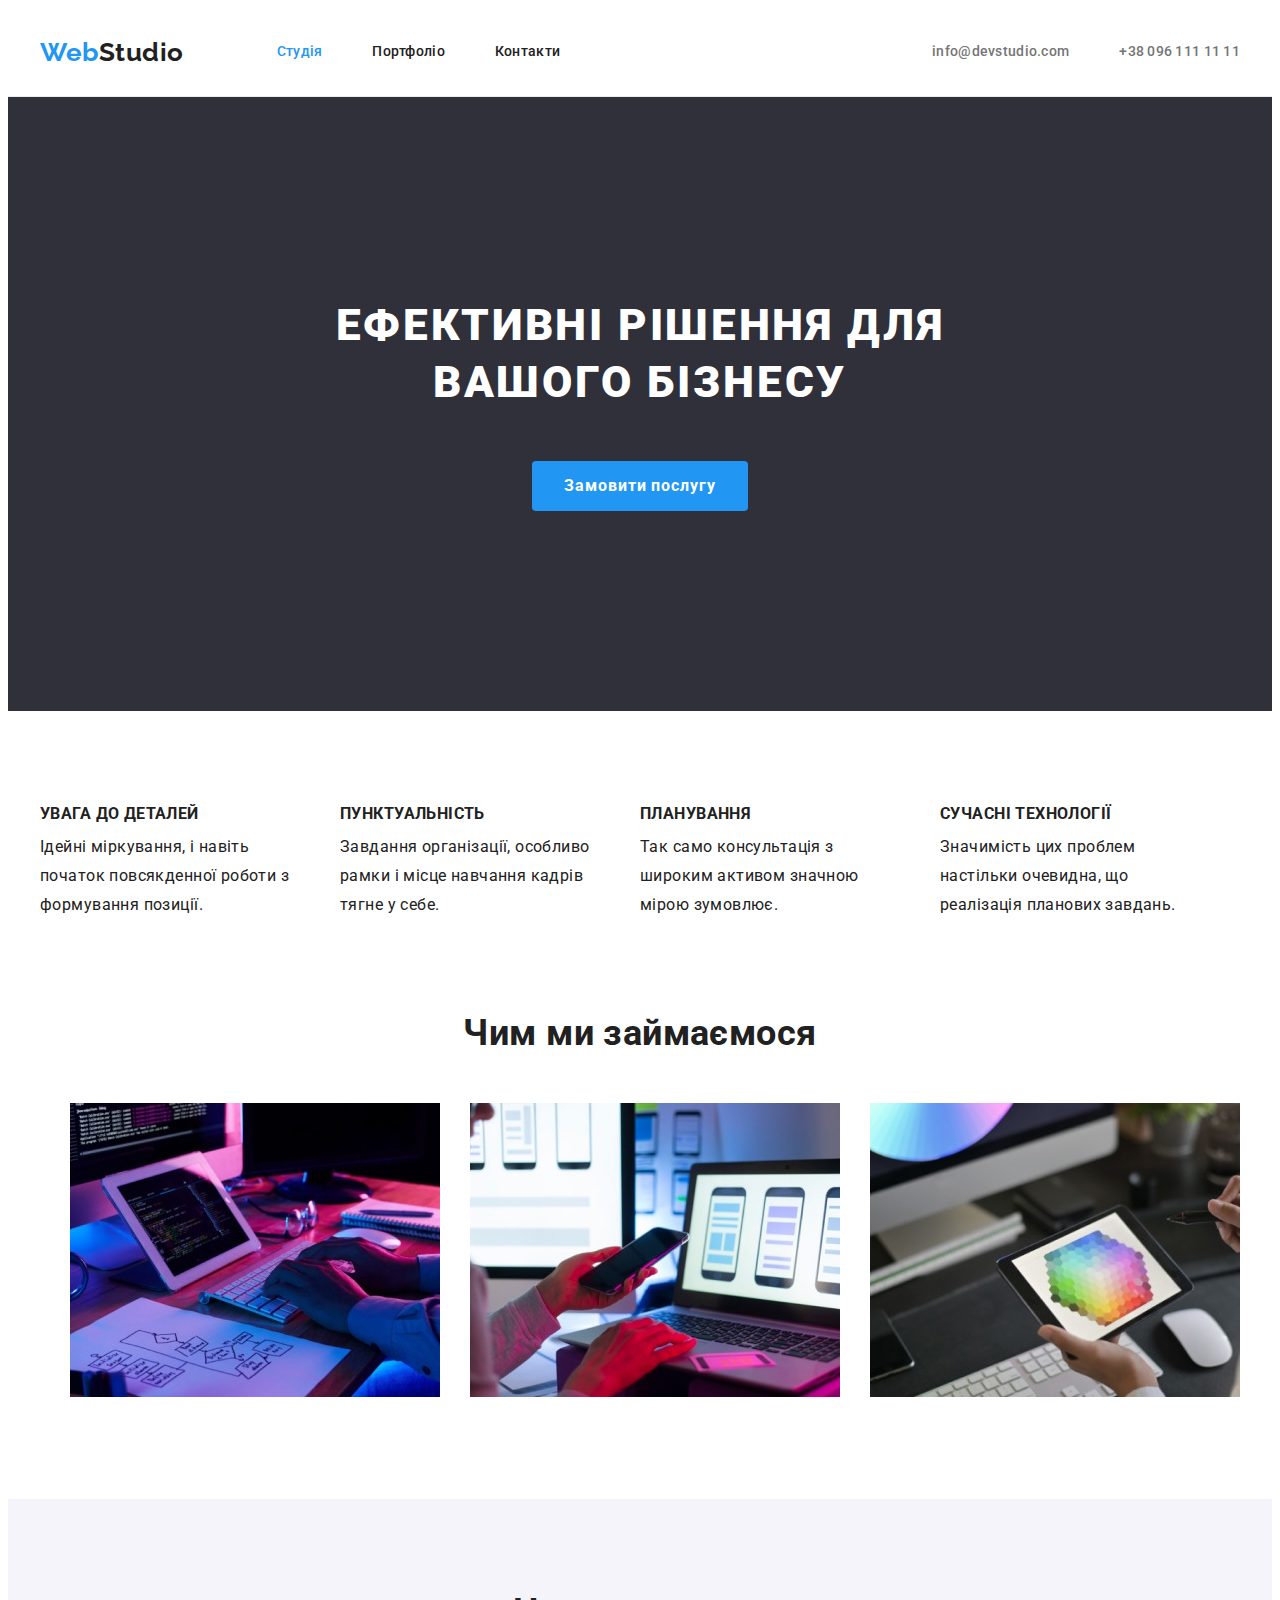
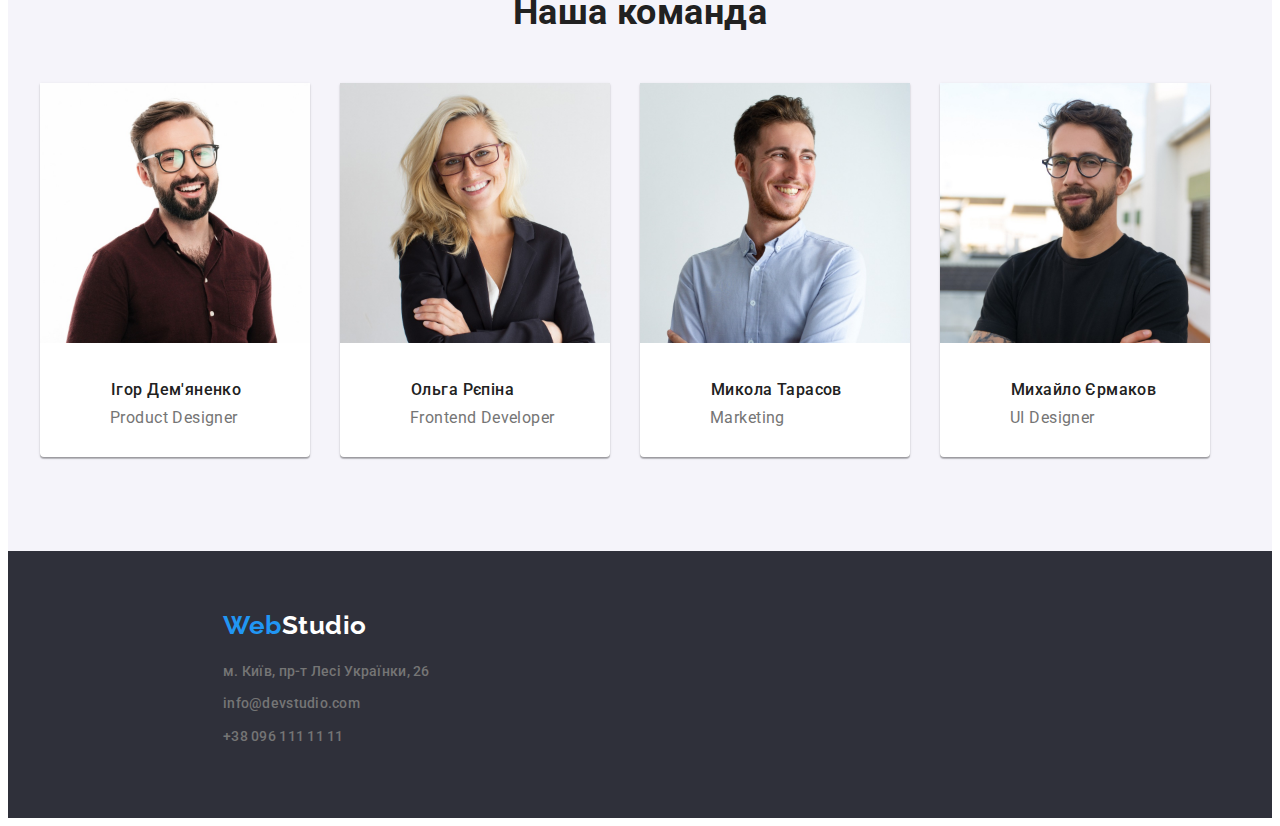
==== commit 7bacc6af: "update" ====
--- a/index.html
+++ b/index.html
@@ -19,7 +19,7 @@
 
 <body>
     <!--Header-->
-    <header>
+    <header class="header-class">
         <div class="container-header">
         <nav class="nav-list">
             <a href="" class="webstudio"><span>Web</span>Studio</a>
@@ -44,7 +44,7 @@
 
         <!--Banner-->
     <section class="banner">
-        <div>
+        <div class="container">
             <h1 class="heading">Ефективні рішення для вашого бізнесу</h1>
             <button type="button" class="buttons">Замовити послугу</button>
         </div>
@@ -53,32 +53,32 @@
         <!--Benefits-->
         
         <section class="section">
-            
-            <div class="benefits-div">
+            <div class="container">
             <h2 class="visually-hidden">Наші переваги</h2>
             <ul class="benefits-ul">
                 <li class="benefits-list">
                     <h3 class="benefits">Увага до деталей</h3>
-                    <p>Ідейні міркування, і навіть початок повсякденної роботи з формування позиції.</p>
+                    <p class="benefits-p">Ідейні міркування, і навіть початок повсякденної роботи з формування позиції.</p>
                 </li>
                 <li class="benefits-list">
                     <h3 class="benefits">Пунктуальність</h3>
-                    <p>Завдання організації, особливо рамки і місце навчання кадрів тягне у себе.</p>
+                    <p class="benefits-p">Завдання організації, особливо рамки і місце навчання кадрів тягне у себе.</p>
                 </li>
                 <li class="benefits-list">
                     <h3 class="benefits">Планування</h3>
-                    <p>Так само консультація з широким активом значною мірою зумовлює.</p>
+                    <p class="benefits-p">Так само консультація з широким активом значною мірою зумовлює.</p>
                 </li>
                 <li class="benefits-list">
                     <h3 class="benefits">Сучасні технології</h3>
-                    <p>Значимість цих проблем настільки очевидна, що реалізація планових завдань.</p>
+                    <p class="benefits-p">Значимість цих проблем настільки очевидна, що реалізація планових завдань.</p>
                 </li>
             </ul>
+            </div>
         </section>
         
         <!--Work-->
         <section class="section-one">
-            <div class="work-div">
+            <div class="container">
             <h2 class="work">Чим ми займаємося</h2>
             <ul class="work-ul">
                 <li class="work-list"><img src="images/box1.jpg" alt="фото1" width="370" height="294"></li>
@@ -91,7 +91,7 @@
         <!--Commands-->
         
         <section class="section-team">
-            <div>
+            <div class="container">
             <h2 class="our-team">Наша команда</h2>
             <ul class="team-ul">
                 <li class="team-list"><img src="images/img1.jpg" alt="Ігор Дем'яненко" width="270" height="260">
@@ -121,14 +121,14 @@
         <a href="" class="webstudio-footer"><span>Web</span><span class="studio-logo">Studio</span></a>
         <address>
             <ul class="contacts">
-                <li>
+                <li class="footer-li">
                     <a href="https://www.google.com/maps/d/viewer?mid=10uSM3H-mIU3GznYo2szRIEphczw&hl=en_US&ll=50.426968125441725%2C30.542743294286606&z=16"
                         target="_blank" rel="noopener noreferrer">м. Київ, пр-т Лесі Українки, 26</a>
                 </li>
-                <li>
+                <li class="footer-li">
                     <a href="mailto:info@devstudio.com">info@devstudio.com</a>
                 </li>
-                <li>
+                <li class="footer-li">
                     <a href="tel:+380961111111">+38 096 111 11 11</a>
                 </li>
             </ul>
--- a/css/styles.css
+++ b/css/styles.css
@@ -46,15 +46,16 @@
     font-weight: 700;
     font-size: 16px;
     line-height: 1.8;
+    margin-left: auto;
+    margin-right: auto;
     text-align: center;
     letter-spacing: 0.06em;
     font-family: inherit;
     background-color: var(--a-color);
     color: var(--heading-color);
-    width: 216px;
-    height: 50px;
-    margin-left: 692px;
-    margin-right: 692px;
+    min-width: 216px;
+    min-height: 50px;
+    display: block;
     border: none;
     border-radius: 4px;
 }
@@ -79,9 +80,6 @@
     letter-spacing: 0.02em;
     color: var(--title-color);
 }
-a:focus, a:hover {
-    color: var(--a-color);
-}
 
 .contacts a {
     color:  var(--text-color);
@@ -117,7 +115,12 @@
 .site-nav .link.current {
     color: var(--a-color);
 }
-
+.header-li {
+    padding: 32px 0;
+}
+.site-nav a:hover, .site-nav a:focus {
+color: var(--a-color);
+}
 .site-nav {
     display: flex;
     gap: 50px;
@@ -127,8 +130,8 @@
 /* text */
 .heading {
     color: var(--heading-color);
-    margin-left: 485px;
-    margin-right: 419px;
+    margin-left: auto;
+    margin-right: auto;
     width: 696px;
     text-align: center;
     margin-bottom: 50px;
@@ -156,8 +159,8 @@
     line-height: 19px;   
     color: var(--title-color);
     padding-left: 71px;
-    padding-top: 30px;
-    padding-bottom: 10px;
+    margin-top: 30px;
+    margin-bottom: 10px;
 }
 .paragraph {
     line-height: 1.1;
@@ -189,6 +192,13 @@
     line-height: 1.1;
     text-transform: uppercase;
     color: var(--title-color);
+    padding-bottom: 10px;
+}
+.benefits-ul {
+    display: flex;
+    margin-left: auto;
+    margin-right: auto;
+    
 }
 
 .work, .our-team {
@@ -202,9 +212,11 @@
 /* footer */
 footer {
     background-color: var( --caption-color);
-    height: 252px;
-}
-
+   
+}
+.footer-li {
+    padding-bottom: 9px;
+}
 .studio-logo {
     color: var(--heading-color);
 }
@@ -235,6 +247,7 @@
 
 .section {
     padding-top: 94px;
+    padding-bottom: 94px;
 }
 
 .container-header {
@@ -265,11 +278,7 @@
     width: 270px;
     margin-right: 30px;
 }
-.benefits-div {
-    padding-left: 215px;
-    margin-top: 94px;
-    margin-bottom: 94px;
-}
+
 .work {
     text-align: center;
     padding-bottom: 50px;
@@ -280,22 +289,21 @@
     margin-left: 30px;
 }
 .work-ul {
-    padding-left: 215px;
-    padding-right: 215px;
+   
+    display: flex;
 }
 .our-team {
     text-align: center;
-    padding-top: 94px;
     padding-bottom: 50px;
 }
 
 .team-ul {
-    padding-left: 215px;
+    display: flex;
     margin-bottom: 0;
 }
 .team-list {
     margin: 0;
-    display: inline-block;
+    background-color: var(--heading-color);
     margin-right: 30px;
     box-shadow: 0px 1px 3px rgba(0, 0, 0, 0.12), 0px 1px 1px rgba(0, 0, 0, 0.14), 0px 2px 1px rgba(0, 0, 0, 0.2);
     border-radius: 0px 0px 4px 4px;
@@ -308,9 +316,8 @@
 
 .nav-list {
     display: flex;
-    gap: 93px;
     align-items: center;
-    padding: 32px 0;
+   
     
 }
 
@@ -323,21 +330,23 @@
 .section-team  {
     background-color: var(--bg-color);
     padding-bottom: 94px;
+    padding-top: 94px;
 }
 .section-one {
     padding-bottom: 94px;
-    padding-top: 94px;
 }
 /* Portfolio */
 
 .btn-list {
     display: inline-block;
+    padding-right: 8px;
 }
 
 .cards {
     box-shadow: 0px 1px 1px rgba(0, 0, 0, 0.12), 0px 4px 4px rgba(0, 0, 0, 0.06), 1px 4px 6px rgba(0, 0, 0, 0.16);
     margin: 0;
     flex-basis: calc((100% - 2 * 30px) / 3);
+    background-color: var(--heading-color);
 }
 .projects {
     display: flex;
@@ -346,7 +355,8 @@
     padding-bottom: 94px;
 }
 .btn-ul {
-    margin-left: 512px;
-    margin-bottom: 34px;
-}
-
+    margin-left: auto;
+    margin-bottom: 50px;
+    text-align: center;
+}
+
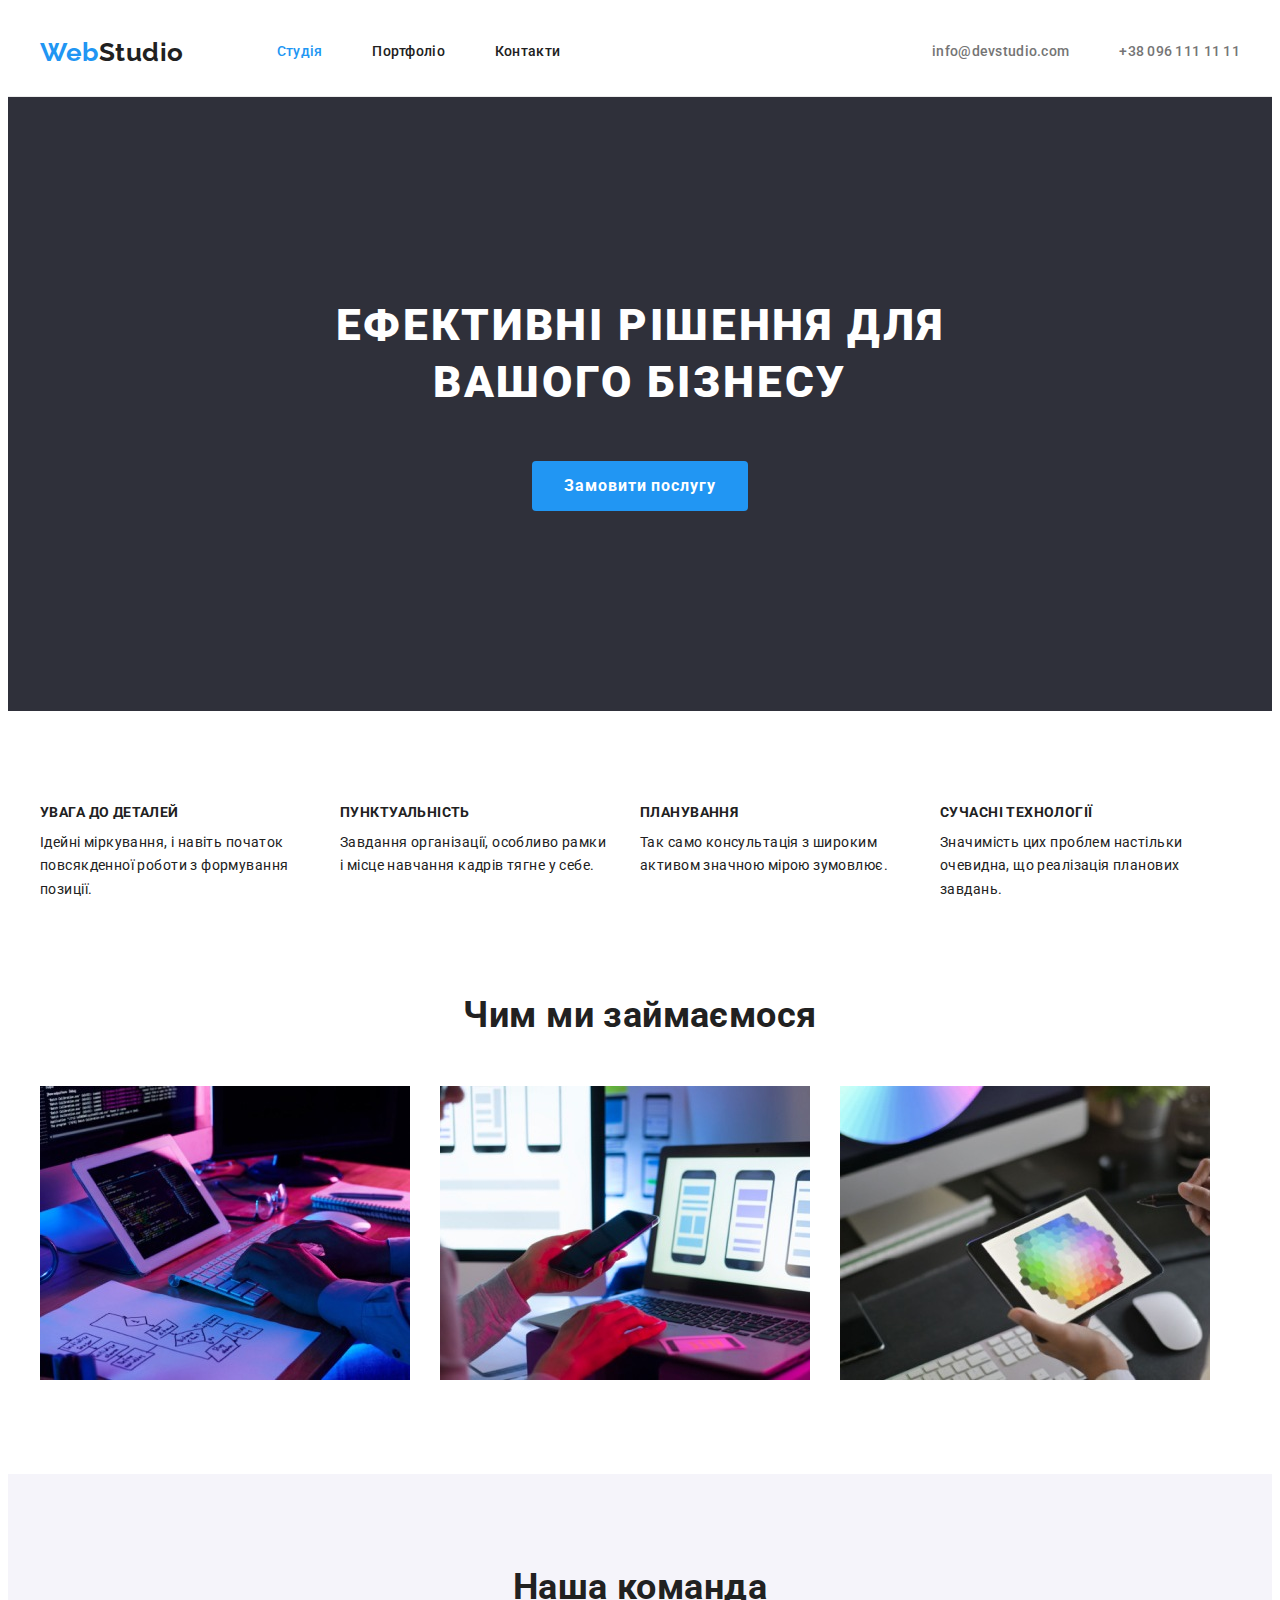
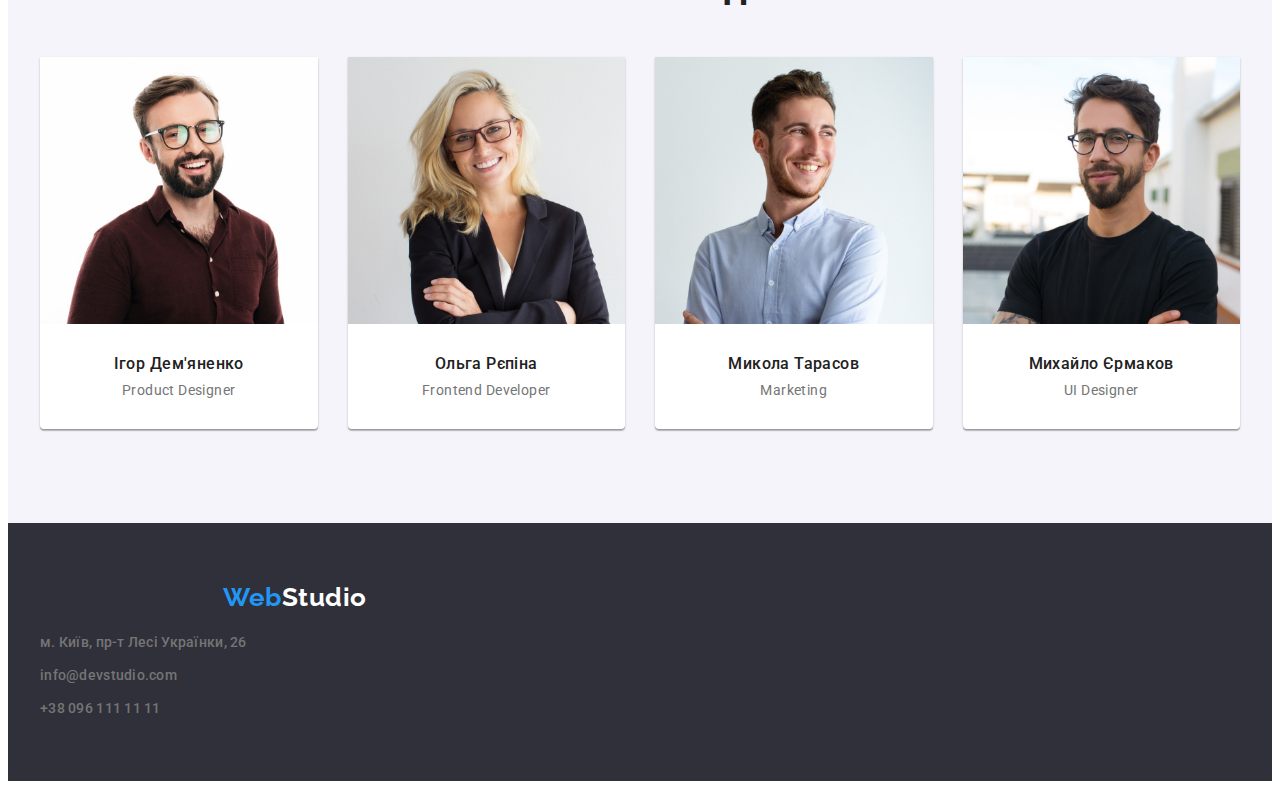
==== commit b151ade8: "update" ====
--- a/index.html
+++ b/index.html
@@ -118,21 +118,25 @@
 
     <!--Footer-->
     <footer>
-        <a href="" class="webstudio-footer"><span>Web</span><span class="studio-logo">Studio</span></a>
-        <address>
-            <ul class="contacts">
-                <li class="footer-li">
-                    <a href="https://www.google.com/maps/d/viewer?mid=10uSM3H-mIU3GznYo2szRIEphczw&hl=en_US&ll=50.426968125441725%2C30.542743294286606&z=16"
-                        target="_blank" rel="noopener noreferrer">м. Київ, пр-т Лесі Українки, 26</a>
-                </li>
-                <li class="footer-li">
-                    <a href="mailto:info@devstudio.com">info@devstudio.com</a>
-                </li>
-                <li class="footer-li">
-                    <a href="tel:+380961111111">+38 096 111 11 11</a>
-                </li>
-            </ul>
-        </address>
+        
+            <a href="" class="webstudio-footer"><span>Web</span><span class="studio-logo">Studio</span></a>
+            <address>
+                <div class="container">
+                <ul class="contacts">
+                    <li class="footer-li">
+                        <a href="https://www.google.com/maps/d/viewer?mid=10uSM3H-mIU3GznYo2szRIEphczw&hl=en_US&ll=50.426968125441725%2C30.542743294286606&z=16"
+                            target="_blank" rel="noopener noreferrer">м. Київ, пр-т Лесі Українки, 26</a>
+                    </li>
+                    <li class="footer-li">
+                        <a href="mailto:info@devstudio.com">info@devstudio.com</a>
+                    </li>
+                    <li class="footer-li">
+                        <a href="tel:+380961111111">+38 096 111 11 11</a>
+                    </li>
+                </ul>
+                </div>
+            </address>
+        
     </footer>
 </body>
 
--- a/css/styles.css
+++ b/css/styles.css
@@ -33,6 +33,10 @@
     color: var(--title-color);
     border: none;
     border-radius: 4px;
+    padding-top: 6px;
+    padding-bottom: 6px;
+    padding-left: 22px;
+    padding-right: 22px;
 }
 button {
     cursor: pointer;
@@ -148,9 +152,6 @@
     color: var(--title-color);
 }
 p {
-    font-family: 'Roboto';
-    font-size: 16px;
-    line-height: 1.8;
     color: var(--title-color);
 }
 .team {
@@ -158,21 +159,21 @@
     font-size: 16px;
     line-height: 19px;   
     color: var(--title-color);
-    padding-left: 71px;
-    margin-top: 30px;
-    margin-bottom: 10px;
+    text-align: center;
+    padding-top: 30px;
 }
 .paragraph {
     line-height: 1.1;
     color: var(--text-color);
-    padding-left: 70px;
-    padding-bottom: 30px;
+    text-align: center;
+    margin-top: 10px;
+    margin-bottom: 30px;
 }
 .project-paragraphs {
     line-height: 1.8;
     color: var(--text-color);
     padding-left: 24px;
-    padding-bottom: 20px;
+    margin-bottom: 20px;
 }
 
 
@@ -186,19 +187,22 @@
     letter-spacing: 0.06em;
     color: var(--title-color);
     padding-left: 24px;
+    margin-top: 20px;
+    margin-bottom: 4px;
 }
 .benefits {
     font-weight: 700;
     line-height: 1.1;
+    font-size: 14px;
     text-transform: uppercase;
     color: var(--title-color);
-    padding-bottom: 10px;
+    margin-bottom: 10px;
 }
 .benefits-ul {
     display: flex;
     margin-left: auto;
     margin-right: auto;
-    
+    gap: 30px;
 }
 
 .work, .our-team {
@@ -215,7 +219,7 @@
    
 }
 .footer-li {
-    padding-bottom: 9px;
+  margin-bottom: 9px;
 }
 .studio-logo {
     color: var(--heading-color);
@@ -239,7 +243,7 @@
     font-size: 26px;
     line-height: 1.1;
     padding-top: 60px;
-    padding-bottom: 20px;
+    margin-bottom: 20px;
     padding-left: 215px;
     display: inline-block;
 }
@@ -276,44 +280,47 @@
 .benefits-list {
     display: inline-block;
     width: 270px;
-    margin-right: 30px;
 }
 
 .work {
     text-align: center;
-    padding-bottom: 50px;
+    margin-bottom: 50px;
+    font-weight: 700;
+    font-size: 36px;
+    line-height: 1.1;
 }
 .work-list {
     margin: 0;
     display: inline-block;
-    margin-left: 30px;
 }
 .work-ul {
-   
+   gap: 30px;
     display: flex;
 }
 .our-team {
     text-align: center;
-    padding-bottom: 50px;
+    margin-bottom: 50px;
 }
 
 .team-ul {
+    gap: 30px;
     display: flex;
     margin-bottom: 0;
 }
 .team-list {
     margin: 0;
     background-color: var(--heading-color);
-    margin-right: 30px;
     box-shadow: 0px 1px 3px rgba(0, 0, 0, 0.12), 0px 1px 1px rgba(0, 0, 0, 0.14), 0px 2px 1px rgba(0, 0, 0, 0.2);
     border-radius: 0px 0px 4px 4px;
 }
 
 .contacts {
-    padding-left: 215px;
     padding-bottom: 60px;
-}
-
+   
+}
+.footer-li:last-child {
+    margin-bottom: 0;
+}
 .nav-list {
     display: flex;
     align-items: center;
@@ -343,8 +350,7 @@
 }
 
 .cards {
-    box-shadow: 0px 1px 1px rgba(0, 0, 0, 0.12), 0px 4px 4px rgba(0, 0, 0, 0.06), 1px 4px 6px rgba(0, 0, 0, 0.16);
-    margin: 0;
+    
     flex-basis: calc((100% - 2 * 30px) / 3);
     background-color: var(--heading-color);
 }
@@ -360,3 +366,8 @@
     text-align: center;
 }
 
+img {
+    display: block;
+    width: 100%;
+    height: auto;
+}
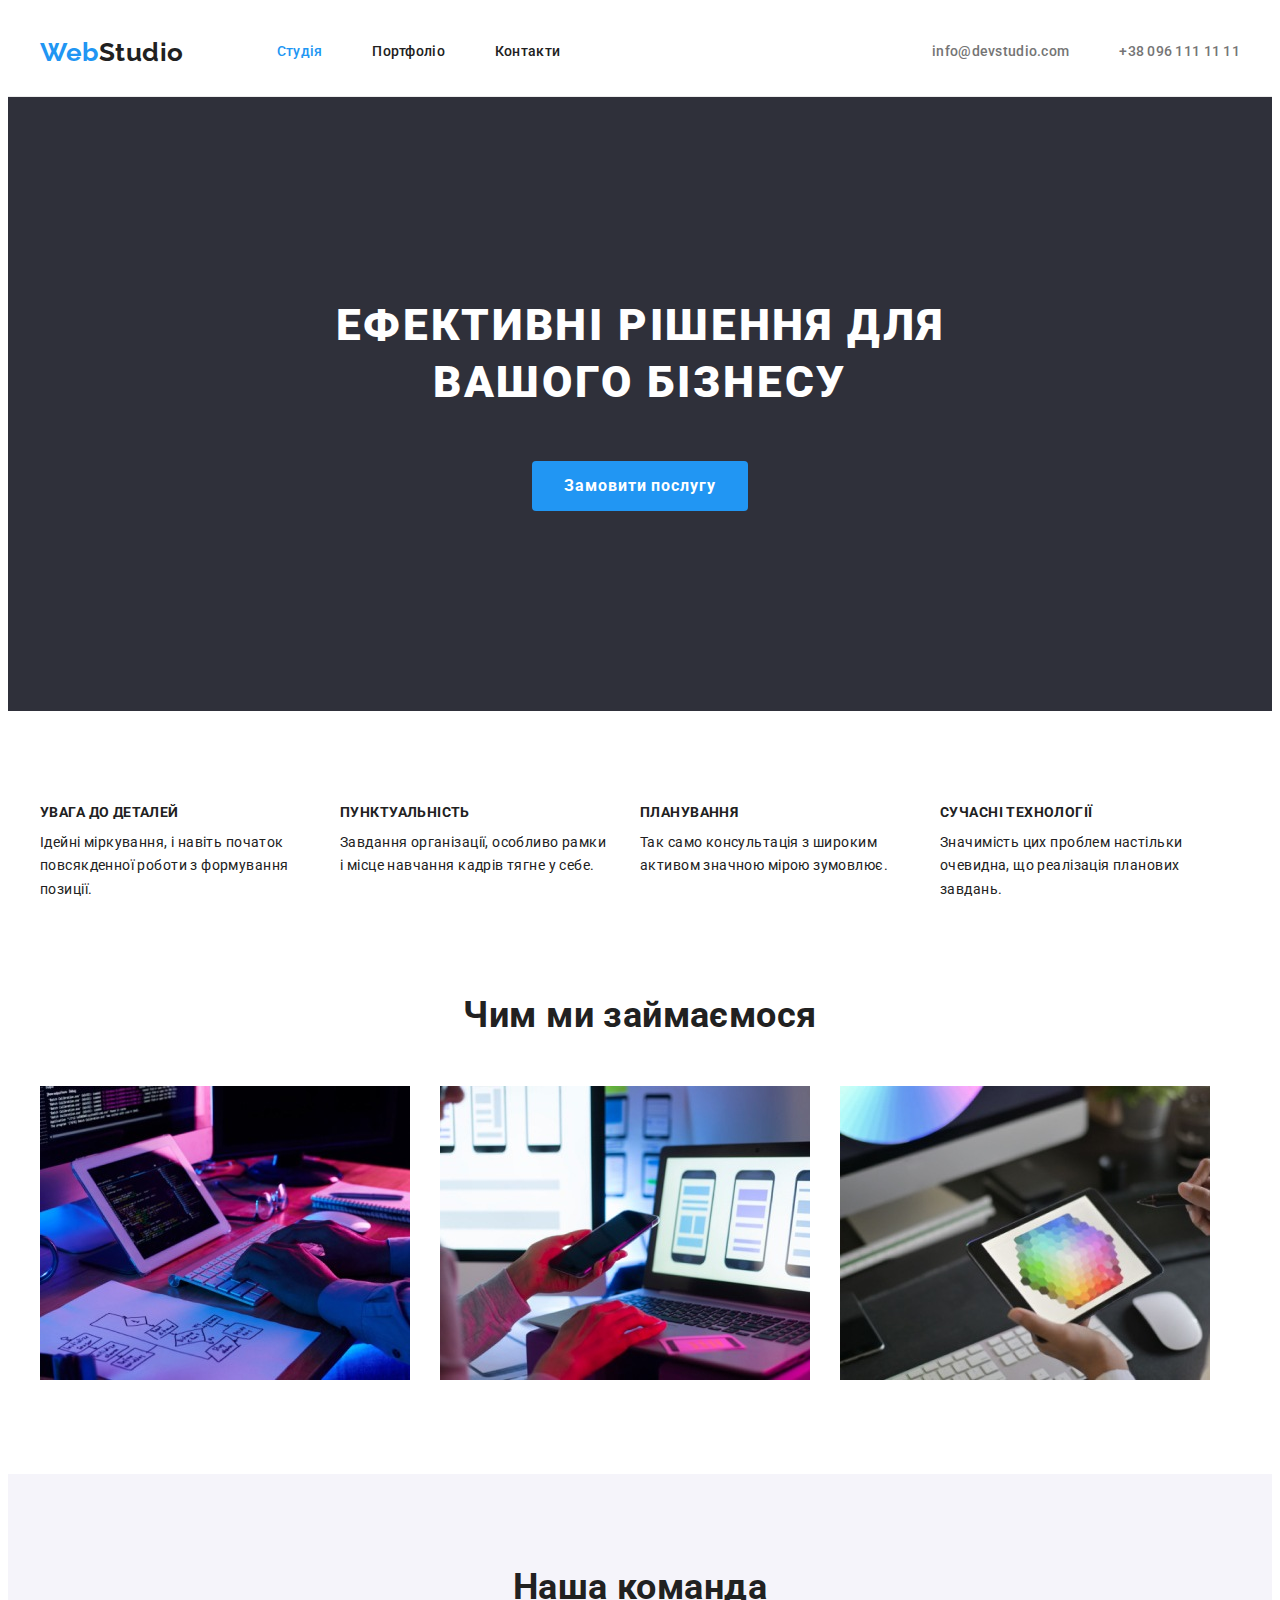
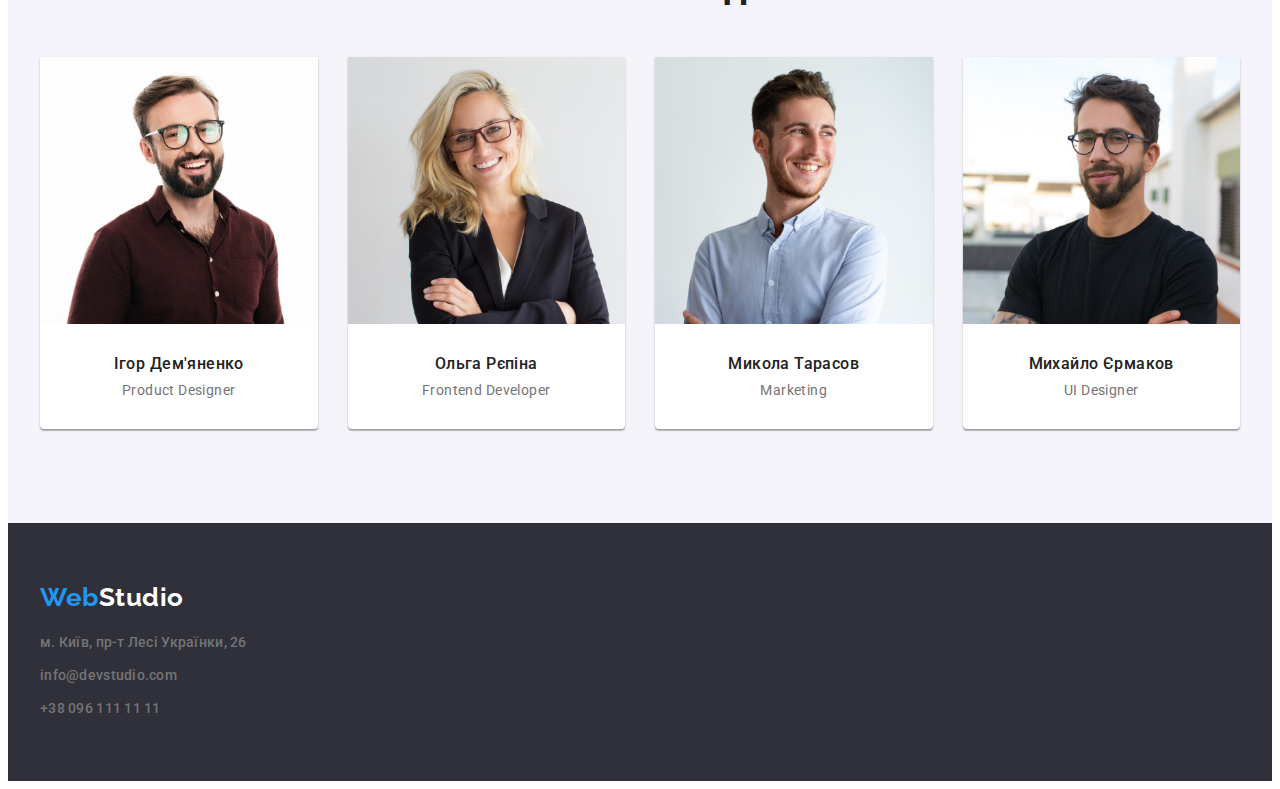
==== commit 8eb425d2: "update" ====
--- a/index.html
+++ b/index.html
@@ -20,7 +20,7 @@
 <body>
     <!--Header-->
     <header class="header-class">
-        <div class="container-header">
+        <div class="container container-header">
         <nav class="nav-list">
             <a href="" class="webstudio"><span>Web</span>Studio</a>
             <ul class="site-nav">
@@ -117,11 +117,10 @@
     </main>
 
     <!--Footer-->
-    <footer>
-        
+    <footer class="footer">
+        <div class="container">
             <a href="" class="webstudio-footer"><span>Web</span><span class="studio-logo">Studio</span></a>
             <address>
-                <div class="container">
                 <ul class="contacts">
                     <li class="footer-li">
                         <a href="https://www.google.com/maps/d/viewer?mid=10uSM3H-mIU3GznYo2szRIEphczw&hl=en_US&ll=50.426968125441725%2C30.542743294286606&z=16"
@@ -134,9 +133,8 @@
                         <a href="tel:+380961111111">+38 096 111 11 11</a>
                     </li>
                 </ul>
-                </div>
             </address>
-        
+        </div>
     </footer>
 </body>
 
--- a/css/styles.css
+++ b/css/styles.css
@@ -69,7 +69,9 @@
 .btn:active {
     filter: drop-shadow(0px 4px 4px rgba(0, 0, 0, 0.25));
 }
-
+.btn-list:last-child {
+    padding-right: 0;
+}
 /* links */
 .caption {
     background-color: var(--caption-color);
@@ -172,11 +174,13 @@
 .project-paragraphs {
     line-height: 1.8;
     color: var(--text-color);
-    padding-left: 24px;
-    margin-bottom: 20px;
-}
-
-
+}
+
+.cards-div {
+    padding: 20px 24px;
+    border: 1px solid #EEEEEE;
+    border-top: none;
+}
 ul {
     list-style: none;
 }
@@ -186,8 +190,6 @@
     line-height: 2;
     letter-spacing: 0.06em;
     color: var(--title-color);
-    padding-left: 24px;
-    margin-top: 20px;
     margin-bottom: 4px;
 }
 .benefits {
@@ -242,12 +244,13 @@
     font-weight: 700;
     font-size: 26px;
     line-height: 1.1;
+    margin-bottom: 20px;
+    display: block;
+}
+.footer {
     padding-top: 60px;
-    margin-bottom: 20px;
-    padding-left: 215px;
-    display: inline-block;
-}
-
+    padding-bottom: 60px;
+}
 
 .section {
     padding-top: 94px;
@@ -255,9 +258,6 @@
 }
 
 .container-header {
-    width: 1200px;
-    margin: 0 auto;
-    padding: 0 15px;
     display: flex;
     align-items: center;
 }
@@ -314,10 +314,7 @@
     border-radius: 0px 0px 4px 4px;
 }
 
-.contacts {
-    padding-bottom: 60px;
-   
-}
+
 .footer-li:last-child {
     margin-bottom: 0;
 }
